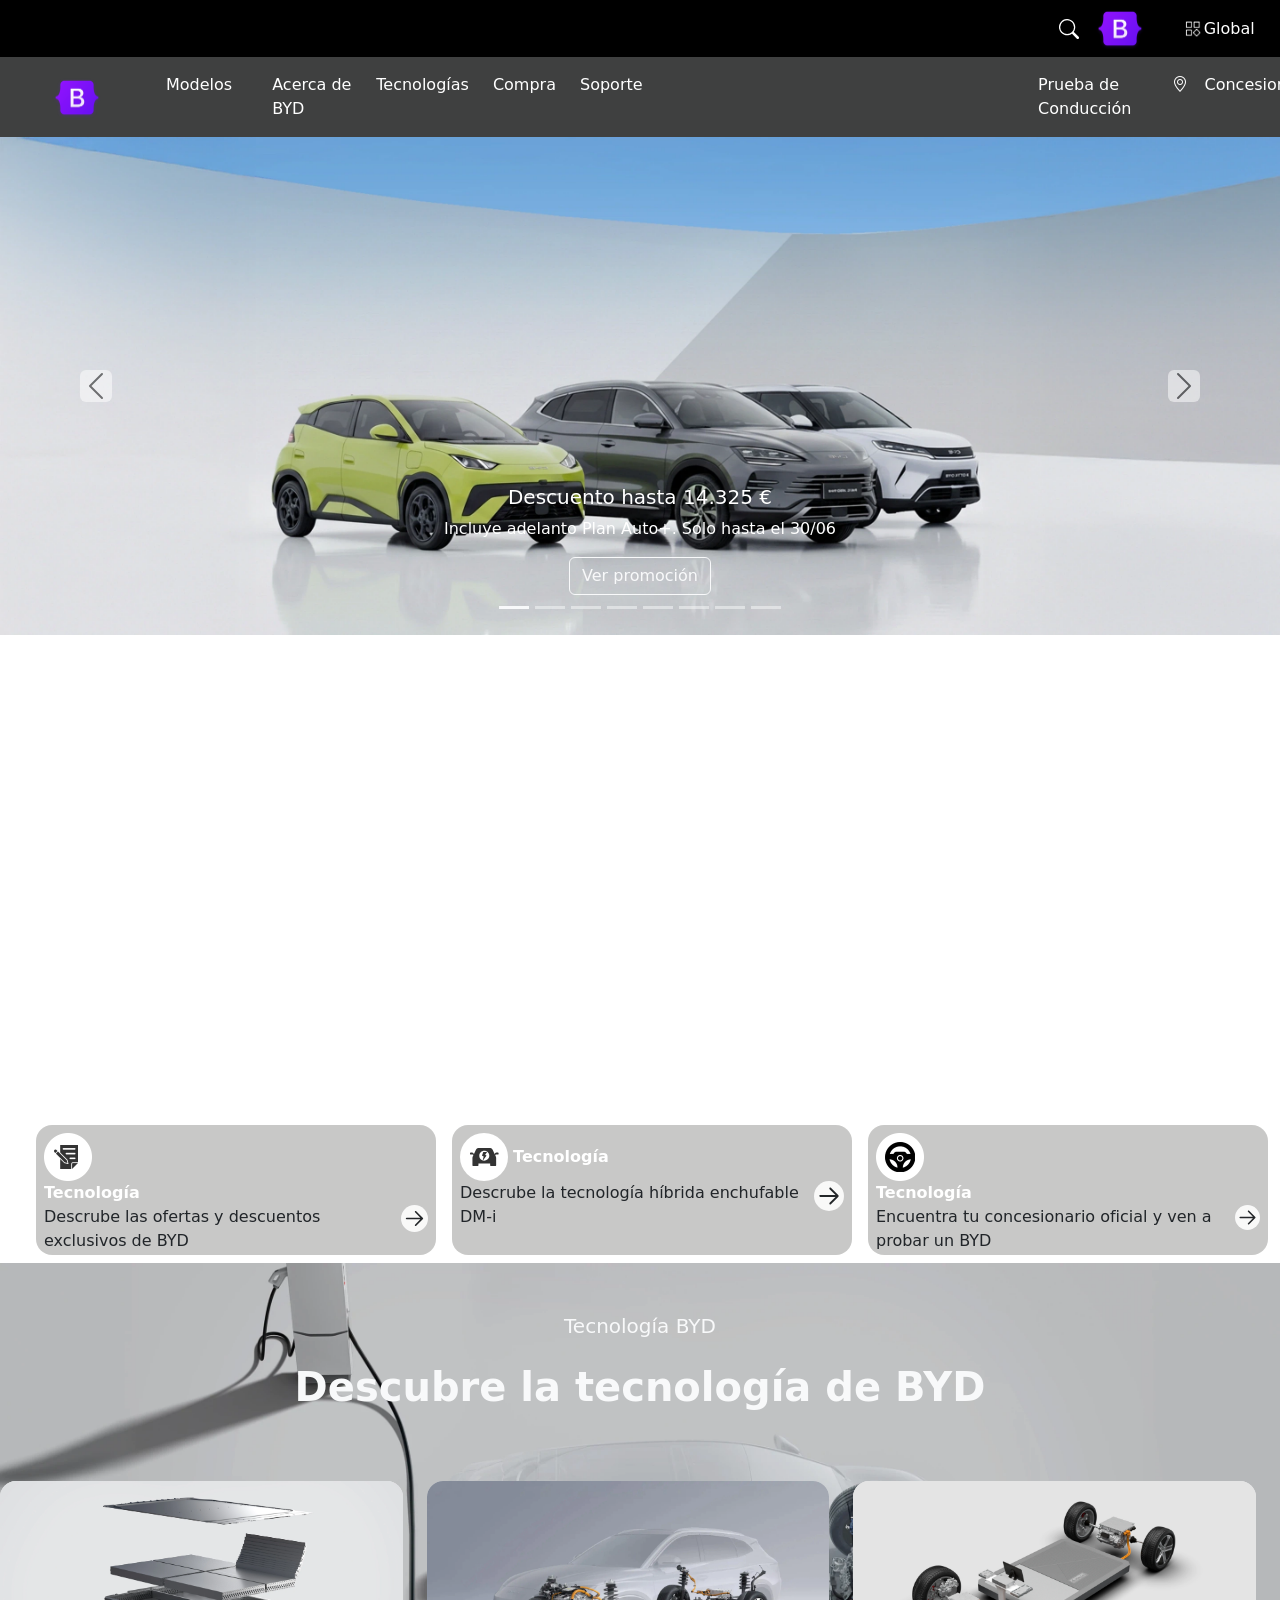
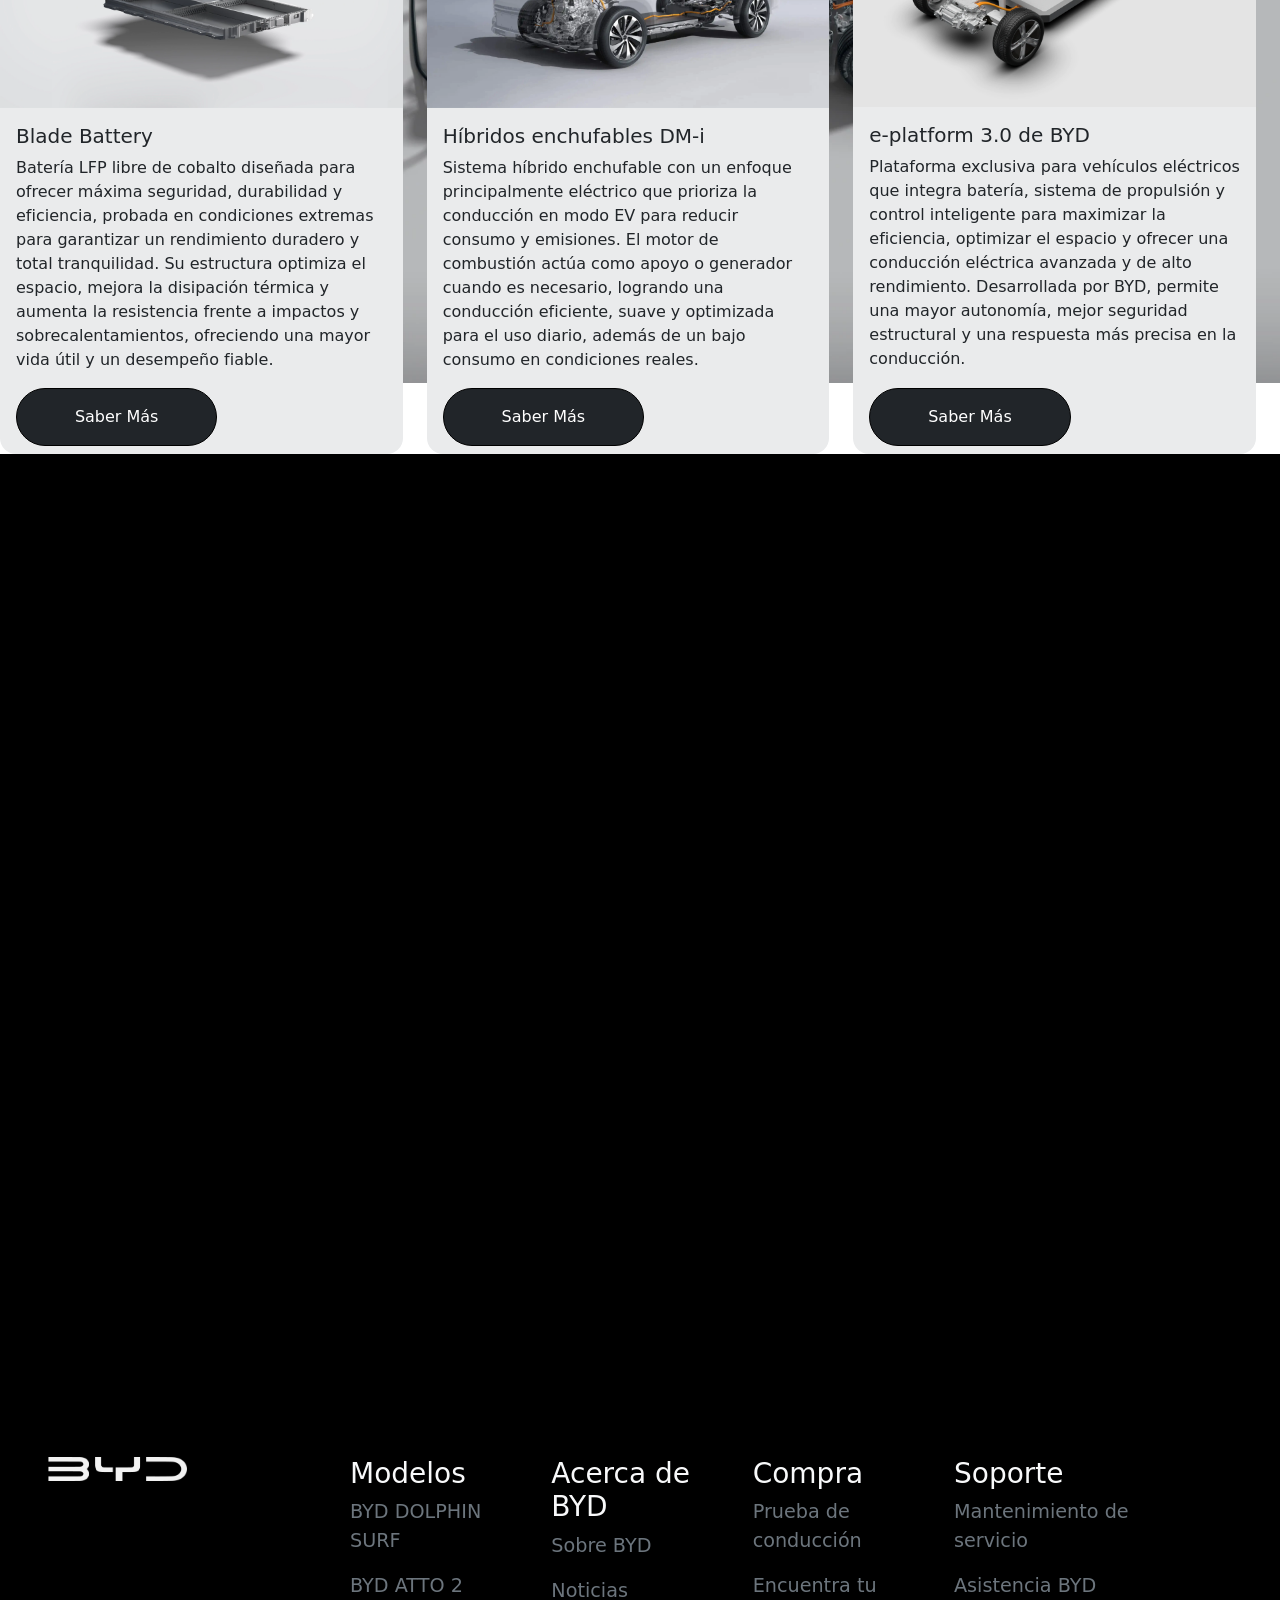
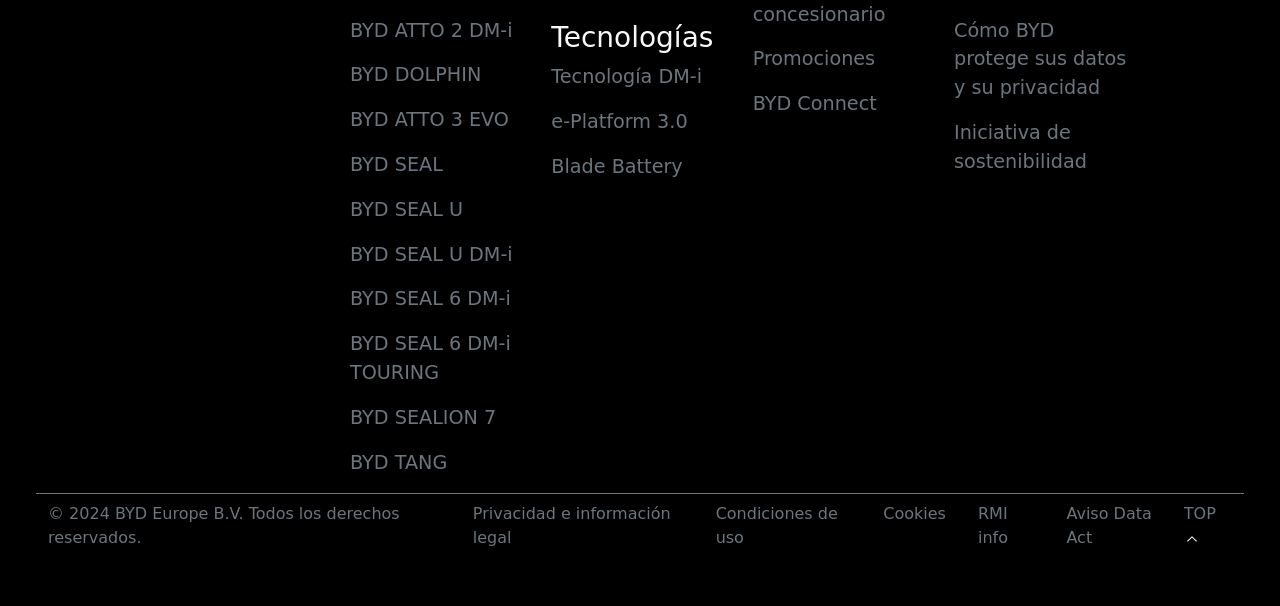
==== inde.html @ 4aba599f "Update derechos del footer." ====
<!doctype html>
<html lang="es">
    <head>
        <meta charset="utf-8">
        <meta name="viewport" content="width=device-width, initial-scale=1">
        <title>Proyecto Intermodular Óscar Pozuelo</title>
        <link rel="stylesheet" href="webroot/css/bootstrap.min.oscar.css">
        <link rel="stylesheet" href="webroot/css/style.css">
        <link rel="stylesheet" href="https://cdn.jsdelivr.net/npm/bootstrap-icons@1.13.1/font/bootstrap-icons.min.css">
    </head>
    <body>
        <!--Barra de Header-->
        <nav class="navbar navbar-expand-xl bg-black">
            <div class="container-fluid">
                <!--Lupa-->
                <svg xmlns="http://www.w3.org/2000/svg" width="20" height="20" fill="currentColor" class="bi bi-search ms-auto " viewBox="0 0 16 16">
                    <path d="M11.742 10.344a6.5 6.5 0 1 0-1.397 1.398h-.001q.044.06.098.115l3.85 3.85a1 1 0 0 0 1.415-1.414l-3.85-3.85a1 1 0 0 0-.115-.1zM12 6.5a5.5 5.5 0 1 1-11 0 5.5 5.5 0 0 1 11 0"/>
                </svg>
                <img src="./webroot/images/bootstrap.png" alt="Logo de Bootstrap" class="img-fluid d-block mx-3" style="max-width:50px; height:auto;">
                <div class="d-flex align-items-center">
                    <span class="w-25">
                        <img class="ms-4 iconoGlobal" src="webroot/images/iconoGlobal 1.png" alt="Icono global negro">
                    </span>
                    <span class="text-white ms-3">Global</span>
                </div>
            </div>
        </nav>
        <!--data-bs-theme="dark"-->
        <!--BARRA DE MENUS-->
        <nav class="navbar navbar-expand-xl position-sticky top-0 bg-white z-3" aria-label="Menú principal" id="navbarMenu">
            <div class="container-fluid contMenus">
                <a class="navbar-brand me-4" href="#"><img src="webroot/images/logoBYD.svg" alt="Logo de BYD" onclick="window.location.reload()"></a>
                <img src="./webroot/images/bootstrap.png" alt="Logo de Bootstrap" class="img-fluid d-block mx-3" style="max-width:50px; height:auto;">
                <!--Lupa-->
                <svg xmlns="http://www.w3.org/2000/svg" width="20" height="20" fill="currentColor" class="bi bi-search ms-auto d-xl-none" viewBox="0 0 16 16">
                    <path d="M11.742 10.344a6.5 6.5 0 1 0-1.397 1.398h-.001q.044.06.098.115l3.85 3.85a1 1 0 0 0 1.415-1.414l-3.85-3.85a1 1 0 0 0-.115-.1zM12 6.5a5.5 5.5 0 1 1-11 0 5.5 5.5 0 0 1 11 0"/>
                </svg>
                <!--Botón Hamburguesa-->
                <button class="navbar-toggler ms-1" style="color: #3f4040 ;" type="button" data-bs-toggle="collapse" data-bs-target="#navbarNav" aria-controls="navbarNav" aria-expanded="false" aria-label="Abrir menu">
                    <span class="white navbar-toggler-icon" style="color:#ffffff;"></span>      
                </button>
                <div class="collapse navbar-collapse opcMenus d-xl-flex flex-grow-1" id="navbarNav">
                    <ul class="navbar-nav d-xl-flex flex-grow-1 ms-xl-5">
                        <li class="nav-item me-3 liModelos">
                            <a class="nav-link nav-link1 active aModelos" data-bs-toggle="collapse" data-bs-target="#CapaModelos">Modelos</a>
                            <div class="position-absolute container-fluid collapse bg-white d-none py-4 z-2" id="CapaModelos" role="menu">
                                <div class="bg-white w-100 text-center" role="menuitem">
                                    <div class="row align-items-start">
                                        <div class="col-2">
                                            <!--<div class="list-group">
                                                <a href="" class="list-group-item list-group-item-action border-0">
                                                    Eléctricos
                                                    <div class="list-group">
                                                        <a href="" class="list-group-item list-group-item-action border-0">Coches eléctricos</a>
                                                        <a href="" class="list-group-item list-group-item-action border-0">Guía del coche electrico</a>
                                                    </div>
                                                </a>
                                                <a href="" class="list-group-item list-group-item-action border-0">
                                                    Híbridos Enchufables
                                                    <div class="list-group">
                                                        <a href="" class="list-group-item list-group-item-action border-0">Coches híbridos</a>
                                                        <a href="" class="list-group-item list-group-item-action border-0">Guía del coche híbrido</a>
                                                    </div>
                                                </a>
                                            </div>-->
                                            <nav class="navbar">
                                                <div class="container-fluid">
                                                    <div class="offcanvas-body">
                                                        <ul class="navbar-nav justify-content-start flex-grow-1 flex-column pe-3">
                                                            <li class="nav-item">
                                                                <a class="nav-link nav-link3 fw-bold active" aria-current="page" href="#" style="color:black !important; font-weight:700;">Eléctricos</a>
                                                                <a class="nav-link nav-link4 fw-bold" aria-current="page" href="#" style="color:black !important; font-weight:300;">Coches electricos</a>
                                                                <a class="nav-link nav-link4 fw-bold" aria-current="page" href="#" style="color:black !important; font-weight:300;">Guía del coche eléctrico</a>
                                                            </li>
                                                            <li class="nav-item">
                                                                <a class="nav-link nav-link3 fw-bold hib-enchu" aria-current="page" href="#" style="color:black !important; font-weight:700;">Híbridos enchufables</a>
                                                                <a class="nav-link nav-link4 fw-bold" aria-current="page" href="#" style="color:black !important; font-weight:300;">Coches híbridos</a>
                                                                <a class="nav-link nav-link4 fw-bold" aria-current="page" href="#" style="color:black !important; font-weight:300;">Guía del coche híbrido</a>
                                                            </li>
                                                        </ul>
                                                    </div>
                                                </div>
                                            </nav>
                                        </div>
                                        <div class="col-10">
                                            <div class="capa1"><!--CAPA 1-->
                                                <div class="row row-cols-1 row-cols-md-2 row-cols-lg-3 row-cols-xl-3 row-cols-xxl-4 g-4" rows>
                                                    <div class="col">
                                                        <div class="card border-light">
                                                            <div class="card-body">
                                                                <h5 class="card-title text-start">BYD DOLPHIN SURF</h5>
                                                                <p class="card-text text-start">El electrico para todos</p>
                                                                <div class="d-flex">
                                                                    <button type="button" class="btn btn-light" data-bs-toggle="button" style="color:#5f75c1; font-weight:bold;">Ver Promoción</button>
                                                                </div>
                                                                <img src="./webroot/images/BYD_DOLPHIN_SURF.webp" alt="BYD_DOLPHIN_SURF" class="card-img-top">
                                                                <div class="row g-0">
                                                                    <div class="col">
                                                                        <button type="button" class="btn btn-outline-dark">Detalles</button>
                                                                    </div>
                                                                    <div class="col">
                                                                        <button type="button" class="btn btn-outline-dark">Configuración</button>
                                                                    </div>
                                                                </div>
                                                            </div>
                                                        </div>
                                                    </div>

                                                    <div class="col">
                                                        <div class="card border-light">
                                                            <div class="card-body">
                                                                <h5 class="card-title text-start">BYD ATTO2</h5>
                                                                <p class="card-text text-start">El SUV compacto eléctrico</p>
                                                                <div class="d-flex">
                                                                    <button type="button" class="btn btn-light" data-bs-toggle="button" style="color:#5f75c1; font-weight:bold;">Ver Promoción</button>
                                                                </div>
                                                                <img src="./webroot/images/BYD_ATTO2.webp" alt="BYD_ATTO2" class="card-img-top">
                                                                <div class="row g-0">
                                                                    <div class="col">
                                                                        <button type="button" class="btn btn-outline-dark">Detalles</button>
                                                                    </div>
                                                                    <div class="col">
                                                                        <button type="button" class="btn btn-outline-dark">Configuración</button>
                                                                    </div>
                                                                </div>
                                                            </div>
                                                        </div>
                                                    </div>

                                                    <div class="col">
                                                        <div class="card border-light">
                                                            <div class="card-body">
                                                                <h5 class="card-title text-start">BYD DOLPHIN</h5>
                                                                <p class="card-text text-start">El compacto eléctrico versátil</p>
                                                                <div class="d-flex">
                                                                    <button type="button" class="btn btn-light" data-bs-toggle="button" style="color:#5f75c1; font-weight:bold;">Ver Promoción</button>
                                                                </div>
                                                                <img src="./webroot/images/BYD_DOLPHIN.webp" alt="BYD_DOLPHIN" class="card-img-top">
                                                                <div class="row g-0">
                                                                    <div class="col">
                                                                        <button type="button" class="btn btn-outline-dark">Detalles</button>
                                                                    </div>
                                                                    <div class="col">
                                                                        <button type="button" class="btn btn-outline-dark">Configuración</button>
                                                                    </div>
                                                                </div>
                                                            </div>
                                                        </div>
                                                    </div>

                                                    <div class="col">
                                                        <div class="card border-light">
                                                                <div class="card-body">
                                                                    <h5 class="card-title text-start">BYD SEAL</h5>
                                                                    <p class="card-text text-start">La berlina eléctrica deportiva</p>
                                                                    <div class="d-flex">
                                                                        <button type="button" class="btn btn-light" data-bs-toggle="button" style="color:#5f75c1; font-weight:bold;">Ver Promoción</button>
                                                                    </div>
                                                                    <img src="./webroot/images/BYD_SEAL_2026.webp" alt="BYD_SEAL" class="card-img-top">
                                                                    <div class="row g-0">
                                                                    <div class="col">
                                                                        <button type="button" class="btn btn-outline-dark">Detalles</button>
                                                                    </div>
                                                                    <div class="col">
                                                                        <button type="button" class="btn btn-outline-dark">Configuración</button>
                                                                    </div>
                                                                </div>
                                                            </div>
                                                        </div>
                                                    </div>

                                                    <div class="col">
                                                        <div class="card border-light">
                                                            <div class="card-body">
                                                                <h5 class="card-title text-start">BYD ATTO 3 EVO</h5>
                                                                <p class="card-text text-start">La revolución SUV mediano eléctrico</p>
                                                                <div class="d-flex">
                                                                    <button type="button" class="btn btn-light" data-bs-toggle="button" style="color:#5f75c1; font-weight:bold;">Ver Promoción</button>
                                                                </div>
                                                                <img src="./webroot/images/BYD_ATTO3_EVO.webp" alt="BYD_ATTO_3_EVO" class="card-img-top">
                                                                <div class="row g-0">
                                                                    <div class="col">
                                                                        <button type="button" class="btn btn-outline-dark">Detalles</button>
                                                                    </div>
                                                                    <div class="col">
                                                                        <button type="button" class="btn btn-outline-dark">Configuración</button>
                                                                    </div>
                                                                </div>
                                                            </div>
                                                        </div>
                                                    </div>

                                                    <div class="col">
                                                        <div class="card border-light">
                                                            <div class="card-body">
                                                                <h5 class="card-title">BYD SEAL U EVO</h5>
                                                                <p class="card-text text-start">El SUV familiar eléctrico</p>
                                                                <div class="d-flex">
                                                                    <button type="button" class="btn btn-light" data-bs-toggle="button" style="color:#5f75c1; font-weight:bold;">Ver Promoción</button>
                                                                </div>
                                                                <img src="./webroot/images/BYD_SEAL_U_EV.webp" alt="BYD_SEAL_U_EV" class="card-img-top">
                                                                <div class="row g-0">
                                                                    <div class="col">
                                                                        <button type="button" class="btn btn-outline-dark">Detalles</button>
                                                                    </div>
                                                                    <div class="col">
                                                                        <button type="button" class="btn btn-outline-dark">Configuración</button>
                                                                    </div>
                                                                </div>
                                                            </div>
                                                        </div>
                                                    </div>

                                                    <div class="col">
                                                        <div class="card border-light">
                                                            <div class="card-body">
                                                                <h5 class="card-title text-start">BYD SEALION 7</h5>
                                                                <p class="card-text text-start">El SUV eléctrico deportivo</p>
                                                                <div class="d-flex">
                                                                    <button type="button" class="btn btn-light" data-bs-toggle="button" style="color:#5f75c1; font-weight:bold;">Ver Promoción</button>
                                                                </div>
                                                                <img src="./webroot/images/BYD_SEALION_7.webp" alt="BYD_SEALION_7" class="card-img-top">
                                                                <div class="row g-0">
                                                                    <div class="col">
                                                                        <button type="button" class="btn btn-outline-dark">Detalles</button>
                                                                    </div>
                                                                    <div class="col">
                                                                        <button type="button" class="btn btn-outline-dark">Configuración</button>
                                                                    </div>
                                                                </div>
                                                            </div>
                                                        </div>
                                                    </div>

                                                    <div class="col">
                                                        <div class="card border-light">
                                                            <div class="card-body">
                                                                <h5 class="card-title text-start">BYD TANG</h5>
                                                                <p class="card-text text-start">Un coche eléctrico versátil de 7 plazas</p>
                                                                <div class="d-flex">
                                                                    <button type="button" class="btn btn-light" data-bs-toggle="button" style="color:#5f75c1; font-weight:bold;">Ver Promoción</button>
                                                                </div>
                                                                <img src="./webroot/images/BYD_TANG_2024.webp" alt="BYD_TANG" class="card-img-top">
                                                                <div class="row g-0">
                                                                    <div class="col">
                                                                        <button type="button" class="btn btn-outline-dark">Detalles</button>
                                                                    </div>
                                                                    <div class="col">
                                                                        <button type="button" class="btn btn-outline-dark">Configuración</button>
                                                                    </div>
                                                                </div>
                                                            </div>
                                                        </div>
                                                    </div>
                                                </div>
                                            </div><!--CAPA 1 -->
                                            <div class="capa2"><!--CAPA 2-->
                                                <div class="row row-cols-1 row-cols-md-2 row-cols-lg-3 row-cols-xl-4 row-cols-xxl-5 g-4" rows>
                                                    <div class="col">
                                                        <div class="card border-light">
                                                            
                                                            <div class="card-body">
                                                                <h5 class="card-title text-start">BYD ATTO2 DMI</h5>
                                                                <p class="card-text text-start">SUV compacto híbrido enchufable</p>
                                                                <div class="d-flex">
                                                                    <button type="button" class="btn btn-light" data-bs-toggle="button" style="color:#5f75c1; font-weight:bold;">Ver Promoción</button>
                                                                </div>
                                                                <img src="./webroot/images/BYD-ATTO2-DMI.webp" alt="BYD ATTO2 DMI" class="card-img-top">
                                                                <div class="row g-0">
                                                                    <div class="col">
                                                                        <button type="button" class="btn btn-outline-dark">Detalles</button>
                                                                    </div>
                                                                    <div class="col">
                                                                        <button type="button" class="btn btn-outline-dark">Configuración</button>
                                                                    </div>
                                                                </div>
                                                            </div>
                                                        </div>
                                                    </div>

                                                    <div class="col">
                                                        <div class="card border-light">
                                                            <div class="card-body">
                                                                <h5 class="card-title text-start">BYD SEAL U DMI</h5>
                                                                <p class="card-text text-start">El SUV familiar híbrido enchufable</p>
                                                                <div class="d-flex">
                                                                    <button type="button" class="btn btn-light" data-bs-toggle="button" style="color:#5f75c1; font-weight:bold;">Ver Promoción</button>
                                                                </div>
                                                                <img src="./webroot/images/BYD_SEAL_U_DMI.webp" alt="BYD SEAL U DMI" class="card-img-top">
                                                                <div class="row g-0">
                                                                    <div class="col">
                                                                        <button type="button" class="btn btn-outline-dark">Detalles</button>
                                                                    </div>
                                                                    <div class="col">
                                                                        <button type="button" class="btn btn-outline-dark">Configuración</button>
                                                                    </div>
                                                                </div>
                                                            </div>
                                                        </div>
                                                    </div>

                                                    <div class="col">
                                                        <div class="card border-light">
                                                            <div class="card-body">
                                                                <h5 class="card-title text-start">BYD SEAL 6 DMI</h5>
                                                                <p class="card-text text-start">La berlina híbrida enchufable</p>
                                                                <div class="d-flex">
                                                                    <button type="button" class="btn btn-light" data-bs-toggle="button" style="color:#5f75c1; font-weight:bold;">Ver Promoción</button>
                                                                </div>
                                                                <img src="./webroot/images/BYD-SEAL-6-DMI.webp" alt="BYD SEAL 6 DMI" class="card-img-top">
                                                                <div class="row g-0">
                                                                    <div class="col">
                                                                        <button type="button" class="btn btn-outline-dark">Detalles</button>
                                                                    </div>
                                                                    <div class="col">
                                                                        <button type="button" class="btn btn-outline-dark">Configuración</button>
                                                                    </div>
                                                                </div>
                                                            </div>
                                                        </div>
                                                    </div>

                                                    <div class="col">
                                                        <div class="card border-light">
                                                            <div class="card-body">
                                                                <h5 class="card-title text-start">BYD SEAL 6 DMI TOURING</h5>
                                                                <p class="card-text text-start">El familiar híbrido enchufable</p>
                                                                <div class="d-flex">
                                                                    <button type="button" class="btn btn-light" data-bs-toggle="button" style="color:#5f75c1; font-weight:bold;">Ver Promoción</button>
                                                                </div>
                                                                <img src="./webroot/images/BYD-SEAL-6-DMI-TOURING.webp" alt="BYD SEAL 6 DMI TOURING" class="card-img-top">
                                                                <div class="row g-0">
                                                                    <div class="col">
                                                                        <button type="button" class="btn btn-outline-dark">Detalles</button>
                                                                    </div>
                                                                    <div class="col">
                                                                        <button type="button" class="btn btn-outline-dark">Configuración</button>
                                                                    </div>
                                                                </div>
                                                            </div>
                                                        </div>
                                                    </div>
                                                </div>
                                            </div><!--CAPA 2-->
                                        </div>
                                    </div>
                                </div>
                            </div>
                        </li>
                        <li class="nav-item me-4">
                            
                        </li>
                        <li class="nav-item me-4">
                            <a class="nav-link nav-link1" href="#">Acerca de BYD</a>
                        </li>
                        <li class="nav-item me-4">
                            <a class="nav-link nav-link1" href="#">Tecnologías</a>
                        </li>
                        <li class="nav-item me-4">
                            <a class="nav-link nav-link1"  href="#">Compra</a>
                        </li>
                        <li class="nav-item">
                            <a class="nav-link nav-link1"  href="#">Soporte</a>
                        </li>
                        <li class="nav-item opacity-0 espacio flex-grow-1">
                            <a class="nav-link"></a>
                        </li>
                        <li class="nav-item nav-link2">
                            <a class="nav-link" id="PruCon">Prueba de Conducción</a>
                        </li>
                        <li class="nav-item nav-link2">
                            <a class="nav-link d-none d-xl-block">
                                <i class="bi bi-geo-alt"></i>
                            </a>
                        </li>
                        <li class="nav-item nav-link2">
                            <a class="nav-link" id="PruCon">Concesionarios</a>
                        </li>
                        <li class="nav-item nav-link2">
                            <a class="nav-link d-none d-xl-block">
                                <img src="./webroot/images/network-white.svg" alt="Icono de network blanco.">
                            </a>
                            <a class="nav-link d-xl-none d-block">
                                <img src="./webroot/images/network-mob.svg" alt="Icono de network negro.">
                            </a>
                        </li>
                        <li class="nav-item d-xl-none d-xl-block">
                            <span class="w-25">
                                <img class="iconoGlobalNegro" src="webroot/images/iconoGlobal 1.png" alt="Icono global negro">
                            </span>
                            <span class="text-black ms-3">Global</span>
                        </li>
                    </ul>
                </div>
            </div>
        </nav>
        <div id="carouselExampleDark" class="carousel carousel-dark slide z-2" data-bs-ride="carousel">
            <div class="carousel-indicators z-2">
                <button type="button" data-bs-target="#carouselExampleDark" data-bs-slide-to="0" class="bg-light active" aria-current="true" aria-label="Slide 1"></button>
                <button type="button" data-bs-target="#carouselExampleDark" data-bs-slide-to="1" class="bg-light" aria-label="Slide 2"></button>
                <button type="button" data-bs-target="#carouselExampleDark" data-bs-slide-to="2" class="bg-light" aria-label="Slide 3"></button>
                <button type="button" data-bs-target="#carouselExampleDark" data-bs-slide-to="3" class="bg-light" aria-label="Slide 4"></button>
                <button type="button" data-bs-target="#carouselExampleDark" data-bs-slide-to="4" class="bg-light" aria-label="Slide 5"></button>
                <button type="button" data-bs-target="#carouselExampleDark" data-bs-slide-to="5" class="bg-light" aria-label="Slide 6"></button>
                <button type="button" data-bs-target="#carouselExampleDark" data-bs-slide-to="6" class="bg-light" aria-label="Slide 7"></button>
                <button type="button" data-bs-target="#carouselExampleDark" data-bs-slide-to="7" class="bg-light" aria-label="Slide 8"></button>
            </div>
            <div class="carousel-inner">
                <div class="carousel-item active" data-bs-interval="2000">
                    <img src="webroot/images/home_banner_1_inicio_promo_pc.webp" class="d-block w-100" alt="Imagen Inicio">
                    <div class="carousel-caption d-none d-md-block">
                        <h5 class="text-white bg-transparent">Descuento hasta 14.325 €</h5>
                        <p class="text-white bg-transparent">Incluye adelanto Plan Auto+. Solo hasta el 30/06</p>
                        <button type="button" class="btn btn-outline-light">Ver promoción</button>
                    </div>
                </div>


                <div class="carousel-item" data-bs-interval="5000">
                    <video src="webroot/video/home_banner_2_atto3.mp4" class="d-block w-100 object-fit-contain" alt="BYD Atto3" autoplay loop preload="metadata"></video>
                    <div class="carousel-caption d-none d-md-block">
                        <h5 class="text-white bg-transparent">Nuevo BYD ATTO 3 EVO</h5>
                        <p class="text-white bg-transparent">Conduce la evolución eléctrica desde 29.355€.</p>
                        <button type="button" class="btn btn-outline-light">Ver promoción</button>
                    </div>
                </div>


                <div class="carousel-item" data-bs-interval="5000">
                    <video src="webroot/video/home_banner_3_atto2_dmi.mp4" class="d-block w-100 object-fit-contain" alt="BYD Atto DMI" autoplay loop preload="metadata"></video>
                    <div class="carousel-caption d-none d-md-block">
                        <h5 class="text-white bg-transparent">BYD ATTO2 DM-I</h5>
                        <p class="text-white bg-transparent">No es un coche, es un BYD. Desde 20940€.</p>
                        <button type="button" class="btn btn-outline-light">Ver promoción</button>
                    </div>
                </div>


                <div class="carousel-item" data-bs-interval="5000">
                    <video src="webroot/video/home_banner_4_dolphin.mp4" class="d-block w-100 object-fit-contain" alt="BYD Dolphin" autoplay loop preload="metadata"></video>
                    <div class="carousel-caption d-none d-md-block">
                        <h5 class="text-white bg-transparent">BYD DOLPHIN SURF</h5>
                        <p class="text-white bg-transparent">El eléctrico para todos desde 12995€.</p>
                        <button type="button" class="btn btn-outline-light">Ver promoción</button>
                    </div>
                </div>


                <div class="carousel-item" data-bs-interval="5000">
                    <video src="webroot/video/home_banner_5_seal_dmi.mp4" class="d-block w-100 object-fit-contain" alt="BYD Seal DMI" autoplay loop preload="metadata"></video>
                    <div class="carousel-caption d-none d-md-block">
                        <h5 class="text-white bg-transparent">BYD SEAL U DMI</h5>
                        <p class="text-white bg-transparent">Desde 29990€ +1 año Seguro Auto Regalado.</p>
                        <button type="button" class="btn btn-outline-light">Ver promoción</button>
                    </div>
                </div>


                <div class="carousel-item" data-bs-interval="5000">
                    <video src="webroot/video/home_banner_6_seal.mp4" class="d-block w-100 object-fit-contain" alt="BYD Seal" autoplay loop preload="metadata"></video>
                    <div class="carousel-caption d-none d-md-block">
                        <h5 class="text-white bg-transparent">Sexto slide label</h5>
                        <p class="text-white bg-transparent">Some representative placeholder content for the third slide.</p>
                        <button type="button" class="btn btn-outline-light">Ver promoción</button>
                    </div>
                </div>


                <div class="carousel-item" data-bs-interval="2000">
                    <img src="webroot/images/home_banner_7_atto2.webp" class="d-block w-100" alt="BYD Atto2">
                    <div class="carousel-caption d-none d-md-block">
                        <h5 class="text-white bg-transparent">BYD ATTO 2</h5>
                        <p class="text-white bg-transparent">El SUV compacto eléctrico desde 149€ al mes.</p>
                        <button type="button" class="btn btn-outline-light">Ver promoción</button>
                    </div>
                </div>


                <div class="carousel-item">
                    <video src="webroot/video/home_banner_8_sealion.mp4" class="d-block w-100 object-fit-contain" alt="BYD Seal Lion" autoplay loop preload="metadata"></video>
                    <div class="carousel-caption d-none d-md-block">
                        <h5 class="text-white bg-transparent">BYD SEALION 7</h5>
                        <p class="text-white bg-transparent">El SUV eléctrico de alto rendimiento desde 349€ al mes.</p>
                        <button type="button" class="btn btn-outline-light">Ver promoción</button>
                    </div>
                </div>
            </div>
            <button class="carousel-control-prev" type="button" data-bs-target="#carouselExampleDark" data-bs-slide="prev">
                <span class="carousel-control-prev-icon bg-black rounded" aria-hidden="true"></span>
                <span class="visually-hidden bg-light">Previous</span>
            </button>
            <button class="carousel-control-next" type="button" data-bs-target="#carouselExampleDark" data-bs-slide="next">
                <span class="carousel-control-next-icon bg-black rounded" aria-hidden="true"></span>
                <span class="visually-hidden bg-light">Next</span>
            </button>
        </div>
        <div class="container-fluid position-relative">
            <video src="./webroot/video/VideoNuevoDesktopGamaNewUiV2.mp4" class="d-block w-100" alt="BYD Seal Lion" autoplay loop preload="metadata"></video>         
            <div class="row w-100 d-flex g-4 justify-content-center position-absolute bottom-0 end-0  row-cols-lg-3 row-cols-md-2 row-cols-sm-1"><!--Div tecnología-->
                <!--<div class="col">-->
                    <div class="col card-top z-2 p-2 m-2 rounded-4 flex-shrink-1">
                        <a>
                            <span class="menu-item-header-icon">
                                <!--IMAGEN SUPERIOR-->
                                <img src="webroot/images/offers.webp" alt="" width="48" height="48">
                            </span>
                            <span class="text-white" style="font-weight:bold;">Tecnología</span>
                        </a>
                        <div class="d-flex">
                            <div>Descrube las ofertas y descuentos exclusivos de BYD</div>
                            <a>
                                <img src="./webroot/images/IconoFlecha.svg" alt="FLECHA">
                            </a>
                        </div>
                    </div>
                <!--</div>-->
                <!--<div class="col">-->
                    <div class="col card-top z-2 p-2 m-2 rounded-4 flex-shrink-1">
                        <a>
                            <span class="menu-item-header-icon">
                                <!--IMAGEN SUPERIOR-->
                                <svg width="48" height="48" viewBox="0 0 48 48" fill="none" xmlns="http://www.w3.org/2000/svg">
                                    <circle cx="24" cy="24" r="24" fill="white"></circle>
                                    <path
                                        d="M23.0821 27C23.0468 27 23.011 26.9932 22.9772 26.9796C22.8658 26.9338 22.8061 26.8222 22.8344 26.7138L23.6783 23.4985L22.1393
                                            22.7868C22.0284 22.7351 21.9742 22.6181 22.012 22.5097L23.1701 19.1624C23.2034 19.0658 23.3019 19 23.4128 19H26.7454C26.8399 
                                            19 26.9269 19.0481 26.9712 19.1243C27.0149 19.2009 27.0084 19.2935 26.9547 19.3642L25.1457 21.7486L26.3889 22.4571C26.4485 
                                            22.4906 26.4898 22.5455 26.5037 22.6077C26.5177 22.6703 26.5027 22.7356 26.4625 22.7877L23.2904 26.9016C23.2412 26.9651 23.1626 
                                            27 23.0821 27Z"
                                        fill="black"
                                        fill-opacity="0.8"
                                    ></path>
                                    <path
                                        d="M19.2881 22.8188C19.2881 20.0545 21.5299 17.8126 24.2942 17.8126C27.0593 17.8126 29.3004 20.0545 29.3004 22.8188C29.3004 25.517 
                                        26.7691 27.7106 24.0964 27.8153V30.5603H30.1498V32.3133C30.1498 32.801 30.258 33 30.7279 33H35.5718C36.0417 33 36.1499 32.801 36.1499 
                                        32.3133V25.0216C36.1499 24.6691 36.0688 23.9778 35.7163 23.3135L35.2634 22.3334C35.2634 22.3334 35.7051 21.6223 36.3281 21.6223C36.8212 
                                        21.6223 37.8835 21.6223 37.8835 21.6223C38.2727 21.6223 38.5881 21.3066 38.5881 20.9178V20.3489C38.5881 19.8292 38.1668 19.4075 37.6467 
                                        19.4075H36.4861C35.5768 19.4075 34.8402 20.1445 34.8402 21.0535V21.4183L32.8967 17.2152C32.3955 16.1632 31.7049 15 30.234 15H18.3536C16.8832 
                                        15 16.1926 16.1632 15.6909 17.2152L13.7478 21.4183V21.0535C13.7478 20.1445 13.0113 19.4075 12.1019 19.4075H10.9414C10.4212 19.4075 10 19.8292 
                                        10 20.3489V20.9178C10 21.3066 10.3153 21.6223 10.7045 21.6223C10.7045 21.6223 11.7669 21.6223 12.26 21.6223C12.883 21.6223 13.3247 22.3334 
                                        13.3247 22.3334L12.8718 23.3135C12.5189 23.9778 12.4381 24.6691 12.4381 25.0216V32.3133C12.4381 32.801 12.5464 33 13.0163 33H17.8601C18.3297 
                                        33 18.4379 32.801 18.4379 32.3133V30.5603H24.0964V27.8153C21.4244 27.7106 19.2881 25.517 19.2881 22.8188Z"
                                        fill="black"
                                        fill-opacity="0.8"
                                    >
                                    </path>
                                </svg>
                            </span>
                            <span class="text-white" style="font-weight:bold;">Tecnología</span>
                        </a>
                        <div class="d-flex">
                            <div>Descrube la tecnología híbrida enchufable DM-i</div>
                            <a>
                                <img src="./webroot/images/IconoFlecha.svg" alt="FLECHA">
                            </a>
                        </div>
                    </div>
                <!--</div>-->
                <!--<div class="col">-->
                    <div class="col card-top z-2 p-2 m-2 rounded-4 flex-shrink-1">
                        <a>
                            <span class="menu-item-header-icon">
                                <!--IMAGEN SUPERIOR-->
                                <img src="webroot/images/testdrive-icon.webp" alt="" width="48" height="48">
                            </span>
                            <span class="text-white" style="font-weight:bold;">Tecnología</span>
                        </a>
                        <div class="d-flex">
                            <div>Encuentra tu concesionario oficial y ven a probar un BYD</div>
                            <a>
                                <img src="./webroot/images/IconoFlecha.svg" alt="FLECHA">
                            </a>
                        </div>
                    </div>
                <!--</div>-->
            </div><!--Fin del div tecnología-->
        </div>
        <div class="container-fluid p-0 tecnologia position-relative h-100" style="height:160px">
            <img src="./webroot/images/Tecnología.webp" alt="Tecnología" class="position-absolute z-0">
            <div class="row position-relative z-1 text-center" style="height:100%;">
                <p class="col-12 text-light fs-5 mt-5">Tecnología BYD</p>
                <p class="col-12 text-light fs-1 fw-bold">Descubre la tecnología de BYD</p>
                <div class="row row-cols-lg-3 row-cols-md-2 row-cols-sm-1 g-4">
                    <div class="col">
                        <div class="card h-100 rounded-4 text-start">
                            <img src="./webroot/images/Batería.webp" alt="Batería" class="card-img-top rounded-top-4">
                            <div class="card-body">
                                <h5 class="card-title">Blade Battery</h5>
                                <p class="card-text">
                                    Batería LFP libre de cobalto diseñada para ofrecer máxima seguridad,
                                    durabilidad y eficiencia, probada en condiciones extremas para garantizar
                                    un rendimiento duradero y total tranquilidad. Su estructura optimiza el espacio,
                                    mejora la disipación térmica y aumenta la resistencia frente a impactos y
                                    sobrecalentamientos, ofreciendo una mayor vida útil y un desempeño fiable.
                                </p>
                            </div>
                            <button type="button" class="btn sm text-bg-dark w-50 rounded-5 ms-3 mb-2 p-3 border-black Sabermas">Saber Más</button>
                        </div>
                    </div>
                    <div class="col">
                        <div class="card h-100 rounded-4 text-start">
                            <img src="./webroot/images/Híbrido transparente.webp" alt="Coche transparente" class="card-img-top rounded-top-4">
                            <div class="card-body">
                                <h5 class="card-title">Híbridos enchufables DM-i</h5>
                                <p class="card-text">
                                    Sistema híbrido enchufable con un enfoque principalmente eléctrico
                                    que prioriza la conducción en modo EV para reducir consumo y emisiones.
                                    El motor de combustión actúa como apoyo o generador cuando es necesario,
                                    logrando una conducción eficiente, suave y optimizada para el uso diario,
                                    además de un bajo consumo en condiciones reales.
                                </p>
                            </div>
                            <button type="button" class="btn sm text-bg-dark w-50 rounded-5 ms-3 mb-2 p-3 border-black Sabermas">Saber Más</button>
                        </div>
                    </div>
                    <div class="col">
                        <div class="card h-100 rounded-4 text-start">
                            <img src="./webroot/images/Plataforma.webp" alt="Plataforma" class="card-img-top rounded-top-4">
                            <div class="card-body">
                                <h5 class="card-title">e-platform 3.0 de BYD</h5>
                                <p class="card-text">
                                    Plataforma exclusiva para vehículos eléctricos que integra batería, sistema
                                    de propulsión y control inteligente para maximizar la eficiencia, optimizar
                                    el espacio y ofrecer una conducción eléctrica avanzada y de alto rendimiento.
                                    Desarrollada por BYD, permite una mayor autonomía, mejor seguridad estructural
                                    y una respuesta más precisa en la conducción.
                                </p>
                            </div>
                            <button type="button" class="btn sm text-bg-dark w-50 rounded-5 ms-3 mb-2 p-3 border-black Sabermas">Saber Más</button>
                        </div>
                    </div>
                </div>
            </div>
        </div>
        <div class="container-fluid bg-black p-0">
            <iframe src="./doc/220527PlantillaDocumentaciónProyecto.pdf" frameborder="0" width="50%" height="900px"></iframe>
        </div>
        <div class="container-fluid bg-black p-5"><!--Pie de pagina-->
            <div class="row mt-5">
                <div class="col-4 w-25 h-auto">
                    <img src="./webroot/images/Footer-Logo-BYD.webp" alt="Logo de BYD" class="img-fluid" style="display:block !important; width:50% !important; height:auto !important;">
                </div>
                <div class="col-8 text-secondary col8">
                    <div class="row">
                        <div class="col">
                            <h3 class="text-light">Modelos</h3>
                            <p>BYD DOLPHIN SURF</p>
                            <p>BYD ATTO 2</p>
                            <p>BYD ATTO 2 DM-i</p>
                            <p>BYD DOLPHIN</p>
                            <p>BYD ATTO 3 EVO</p>
                            <p>BYD SEAL</p>
                            <p>BYD SEAL U</p>
                            <p>BYD SEAL U DM-i</p>
                            <p>BYD SEAL 6 DM-i</p>
                            <p>BYD SEAL 6 DM-i TOURING</p>
                            <p>BYD SEALION 7</p>
                            <p>BYD TANG</p>
                        </div>
                        <div class="col">
                            <h3 class="text-light">Acerca de BYD</h3>
                            <p>Sobre BYD</p>
                            <p>Noticias</p>
                            <h3 class="text-light">Tecnologías</h3>
                            <p>Tecnología DM-i</p>
                            <p>e-Platform 3.0</p>
                            <p>Blade Battery</p>
                        </div>
                        <div class="col">
                            <h3 class="text-light">Compra</h3>
                            <p>Prueba de conducción</p>
                            <p>Encuentra tu concesionario</p>
                            <p>Promociones</p>
                            <p>BYD Connect</p>
                        </div>
                        <div class="col">
                            <h3 class="text-light">Soporte</h3>
                            <p>Mantenimiento de servicio</p>
                            <p>Asistencia BYD</p>
                            <p>Cómo BYD protege sus datos y su privacidad</p>
                            <p>Iniciativa de sostenibilidad</p>
                        </div>
                    </div><!--Fin de row.-->
                </div><!--Fin col de 8.-->
            </div>
            <div class="row RedesSociales">
                
            </div>
            <div class="row derechos border-top border-secondary">
                <div class="col-12 d-flex align-items-center ">
                    <a class="der text-secondary">©️ 2024 BYD Europe B.V. Todos los derechos reservados.</a>
                    <ul class="list-group list-group-horizontal">
                        <li class="list-group-item bg-black border-0">
                            <a href="#" class="der text-secondary">Privacidad e información legal</a>
                        </li>
                        <li class="list-group-item bg-black border-0">
                            <a href="#" class="der text-secondary">Condiciones de uso</a>
                        </li>
                        <li class="list-group-item bg-black border-0">
                            <a href="#" class="der text-secondary">Cookies</a>
                        </li>
                        <li class="list-group-item bg-black border-0">
                            <a href="#" class="der text-secondary">RMI info</a>
                        </li>
                        <li class="list-group-item bg-black border-0">
                            <a href="#" class="der text-secondary">Aviso Data Act</a>
                        </li>
                    </ul>
                    <div>
                        <span class="text-secondary">TOP</span>
                        <svg width="16" height="16" viewBox="0 0 16 16" fill="none" xmlns="http://www.w3.org/2000/svg" data-v-39c33a77="">
                            <path fill-rule="evenodd" clip-rule="evenodd" d="M7.64787 5.47547C7.84235 5.28682 8.15765 5.28682 8.35213 5.47547L13 9.98415L12.2957 10.6673L8 6.50022L3.70426 10.6673L3 9.98415L7.64787 5.47547Z" fill="white" data-v-39c33a77=""></path>
                        </svg>
                    </div>
                </div>
            </div><!--Fin derechos-->
        </div><!--Fin pie de pagina-->
        <!-- CAROUSEL -->
        <script src="webroot/js/bootstrap.bundle.min.js"></script>
    </body>
</html>
---- webroot/css/style.css ----
.bi-search{
    color: white;    
}
#navbarMenu{
    background: #3f4040 !important;
}
/*Cambiar color de las lineas del botón hamburguesa .navbar-toggler-icon,  en nuestro fichero de style.css ponemos:*/
.navbar-toggler-icon {
  background-image: url("data:image/svg+xml,%3csvg xmlns='http://www.w3.org/2000/svg' viewBox='0 0 30 30'%3e%3cpath stroke='rgba(255, 255,255, 1)' stroke-linecap='round' stroke-miterlimit='10' stroke-width='2' d='M4 7h22M4 15h22M4 23h22'/%3e%3c/svg%3e") !important;
}
.iconoGlobalNegro{
    width:16px;
    height:16px;
    transform:rotate(180deg);
}
.iconoGlobal{
    width:16px;
    height:16px;
    transform:rotate(180deg);
}
/*#CapaModelos{
    position:sticky !important;
    top:100px !important;
}*/
body:has(.aModelos:hover) #CapaModelos{
    display:block !important;
}
body:has(#CapaModelos:hover) #CapaModelos{
    display:block !important;
}
.nav-link3,.nav-link4{
    display:block;
    position:relative;
    width:max-content;
    transition:all 0.2s;
    padding-left:0 !important;
    padding-right:0 !important;
}
.nav-link3:hover::after{
    content:"";
    position:absolute;
    width:100% !important;
    height:2px;
    background-color:black;
    bottom:6px;
    left:0;
}
.nav-link4{
    padding-left:10px !important;
    &:hover{
        color:rgb(62,123,213);
        text-decoration:underline;
    }
}
.udl{
    color:#3F4040 !important;
    &:hover{
        text-decoration:underline !important;
        font-weight:bold;
    }
}
.card{
    background-color:#eaebec;
    border:transparent;
    min-width: 280px !important;
    min-height: 340px !important;
}
.card:hover{
    background-color:rgb(235,234,234);
    cursor:pointer;
}
.card-top{
    min-width: 330px !important;
    max-width: 400px;
    height: 130px !important;
    background-color:rgba(179,179,178,0.719) !important;
    top:10px;
    & p{
        color: white;
        text-decoration: none !important;            
    }  
}
.capa2{
    display:none;
}
body:has(.hib-enchu:hover) .capa1{
    display:none !important;
}
body:has(.hib-enchu:hover) .capa2{
    display:block !important;
}
.vdo{
    height: 50vh; 
    object-fit:cover;
}
.p-il{
    display: inline-block !important;
    color: white !important;   
    text-decoration: none  !important;
}
.tecnologia{
    background-size:100% 100%;
    background-position:center top;
    background-repeat:no-repeat;
}
img{
    display:block;
    max-width:100%;
}
#carouselExampleDark{
    top:0px !important;
}
.Sabermas:hover{
    background-color:white !important;
    color:black !important;
    transition:all .5s;
}
.col8{
    font-size:1.2rem !important;
}
.der{
    text-decoration:none;
}
.col8 p:hover,.der:hover{
    color:white !important;
    cursor:pointer;
    transition:all 0.5s ease-in-out;
}
.der-border{
    border-top:2px solid rgb(102,101,101);
}
@media(width < 1200px){
    .opcMenus{
        background-color:white;
        margin:auto -12px;
        padding:10px;
    }
    /*.botones{
        background-color:black;
    }
    .contMenus{
        margin-top:-7px;
        margin-bottom:-8px;
        padding-top:0;
        padding-right:0;
        padding-left:4px;
        padding-bottom:0;
    }
    .aModelos{
        position:relative !important;
    }
    #CapaModelos{
        position:absolute;
        top:80px !important;
        left:130px !important;
    }*/
}
@media(width >= 1200px){
    #navbarMenu a{
        color:white !important;
    }
    .nav-link1{
        position:relative;
        width:100%;
        transition:all 0.2s;
        padding-left:0 !important;
        padding-right:0 !important;
    }
    .nav-link1:hover::after{
        content:"";
        position:absolute;
        width:100% !important;
        height:2px;
        background-color:white;
        bottom:6px;
        left:0;
    }
    #PruCon:hover{
        cursor:pointer;
        color:rgba(233,235,233,0.6) !important;
    }
    .espacio{
        width:200px;
        margin-left:250px !important;
    }
}
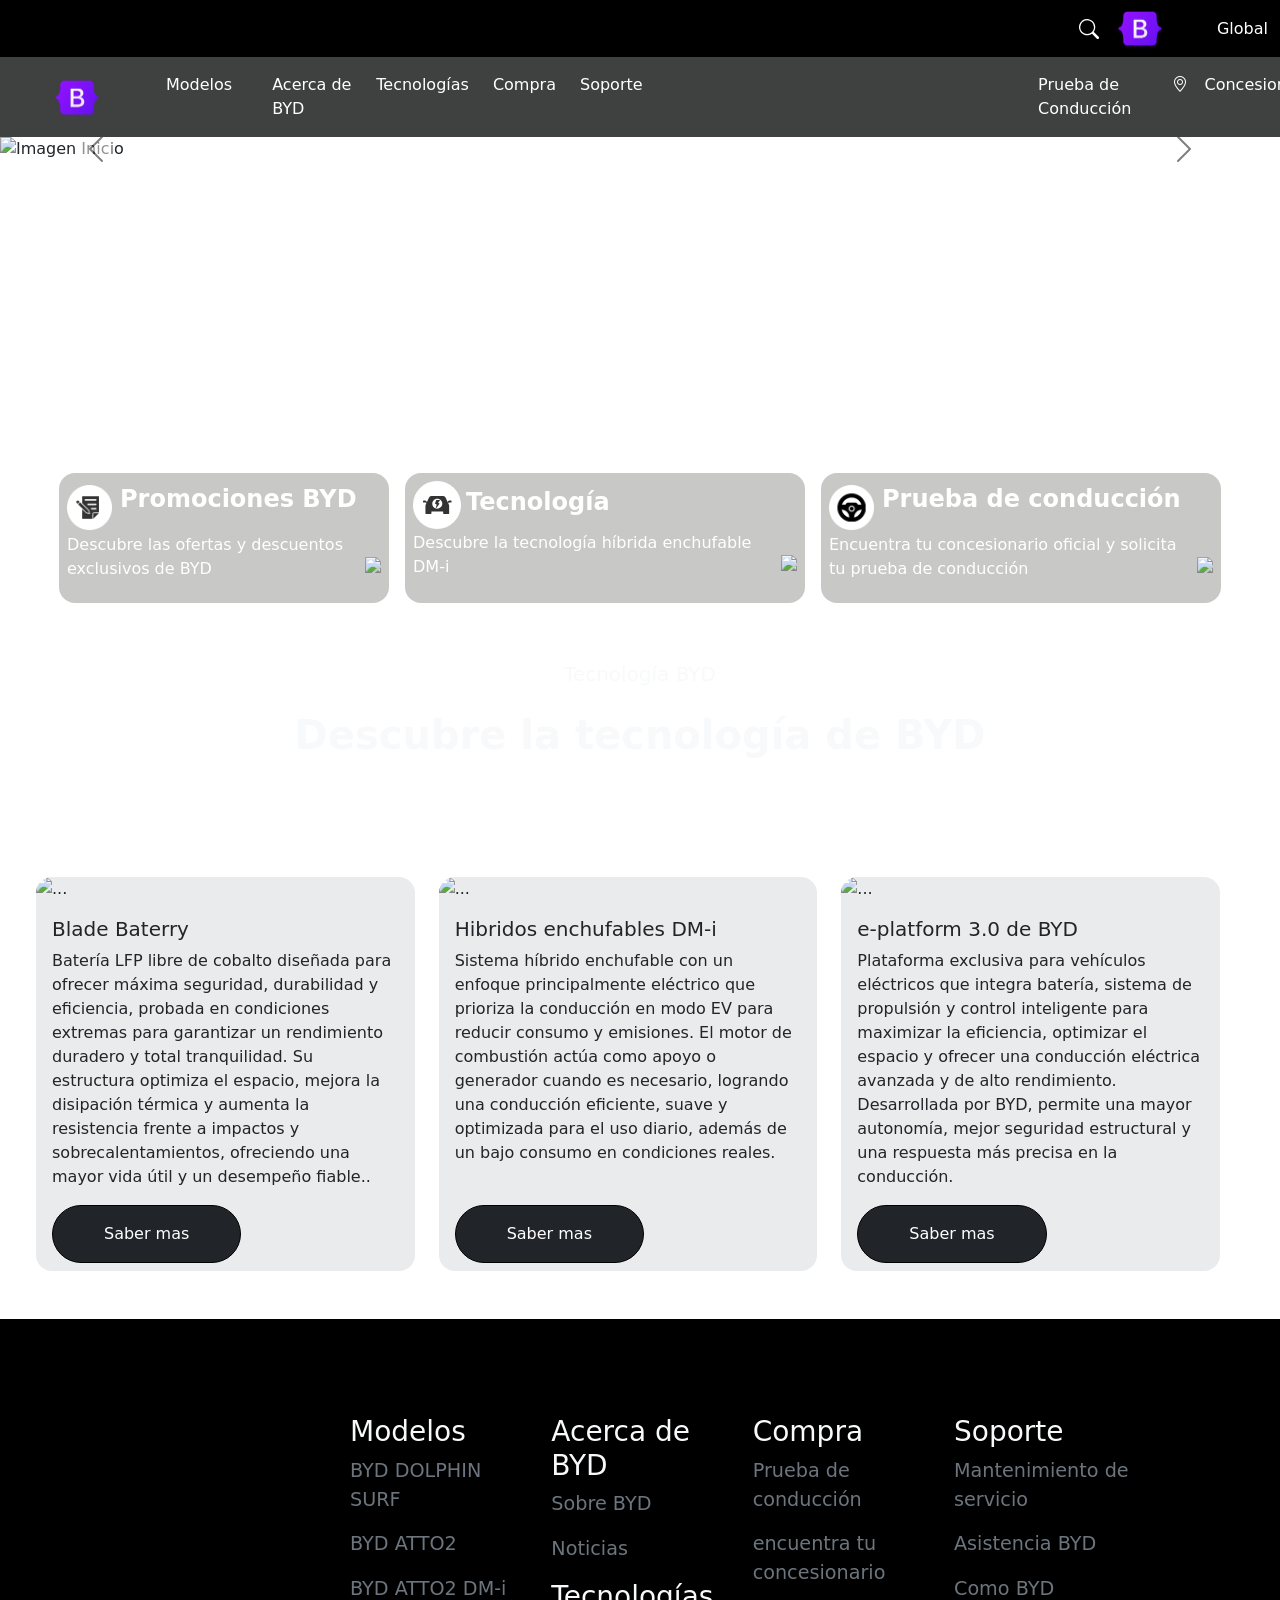
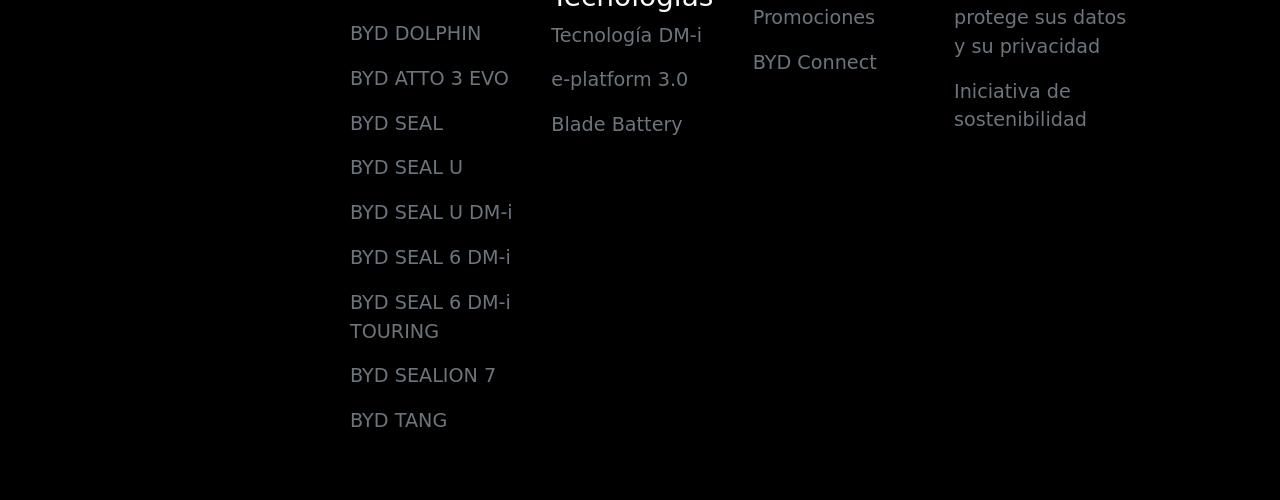
==== commit 9bc52cfa: "Update Pie de pagina y funcionalidad del botón network" ====
--- a/inde.html
+++ b/inde.html
@@ -1,721 +1,775 @@
 <!doctype html>
-<html lang="es">
-    <head>
-        <meta charset="utf-8">
-        <meta name="viewport" content="width=device-width, initial-scale=1">
-        <title>Proyecto Intermodular Óscar Pozuelo</title>
-        <link rel="stylesheet" href="webroot/css/bootstrap.min.oscar.css">
-        <link rel="stylesheet" href="webroot/css/style.css">
-        <link rel="stylesheet" href="https://cdn.jsdelivr.net/npm/bootstrap-icons@1.13.1/font/bootstrap-icons.min.css">
-    </head>
-    <body>
-        <!--Barra de Header-->
-        <nav class="navbar navbar-expand-xl bg-black">
-            <div class="container-fluid">
-                <!--Lupa-->
-                <svg xmlns="http://www.w3.org/2000/svg" width="20" height="20" fill="currentColor" class="bi bi-search ms-auto " viewBox="0 0 16 16">
-                    <path d="M11.742 10.344a6.5 6.5 0 1 0-1.397 1.398h-.001q.044.06.098.115l3.85 3.85a1 1 0 0 0 1.415-1.414l-3.85-3.85a1 1 0 0 0-.115-.1zM12 6.5a5.5 5.5 0 1 1-11 0 5.5 5.5 0 0 1 11 0"/>
-                </svg>
-                <img src="./webroot/images/bootstrap.png" alt="Logo de Bootstrap" class="img-fluid d-block mx-3" style="max-width:50px; height:auto;">
-                <div class="d-flex align-items-center">
-                    <span class="w-25">
-                        <img class="ms-4 iconoGlobal" src="webroot/images/iconoGlobal 1.png" alt="Icono global negro">
-                    </span>
-                    <span class="text-white ms-3">Global</span>
-                </div>
+<html lang="en">
+
+<head>
+  <meta charset="utf-8">
+  <meta name="viewport" content="width=device-width, initial-scale=1">
+  <title>Proyecto Intermodular Oscar Pozuelo</title>
+  <link rel="stylesheet" href="webroot/css/bootstrap.min.oscar.css">
+  <link rel="stylesheet" href="https://cdn.jsdelivr.net/npm/bootstrap-icons@1.13.1/font/bootstrap-icons.min.css">
+  <link rel="stylesheet" href="webroot/css/style.css">
+
+</head>
+
+<body>
+  <!-- Barra de Header -->
+  <nav class="navbar navbar-expand-xl bg-black">
+    <div class="container-fluid">
+      <!-- lupa -->
+      <svg xmlns="http://www.w3.org/2000/svg" width="20" height="20" fill="currentColor" class="bi bi-search ms-auto "
+        viewBox="0 0 16 16">
+        <path
+          d="M11.742 10.344a6.5 6.5 0 1 0-1.397 1.398h-.001q.044.06.098.115l3.85 3.85a1 1 0 0 0 1.415-1.414l-3.85-3.85a1 1 0 0 0-.115-.1zM12 6.5a5.5 5.5 0 1 1-11 0 5.5 5.5 0 0 1 11 0" />
+      </svg>
+      <img class="img-fluid d-block mx-3" src="./webroot/images/bootstrap.png" style="width:50px; height:auto;">
+
+      <div class=" d-flex align-items-center">
+        <span class="w-50 ">
+          <img class=" ms-1 iconoGlobal" src="webroot/images/iconoGlobal.png" alt="">
+        </span>
+        <span class="text-white ms-3">Global</span>
+      </div>
+    </div>
+  </nav>
+
+
+  <!-- data-bs-theme="dark"  -->
+  <!-- BARRA DE MENUS -->
+  <nav class="navbar navbar-expand-xl position-sticky top-0 bg-white z-3" aria-label="Menú principal" id="navbarMenu">
+    <div class="container-fluid">
+      <!-- Logo -->
+      <a class="navbar-brand me-4" href="#"><img src="webroot/images/logoBYD.svg" alt="" href="https://oscar.html"
+          onclick="javascript:window.location.reload();"></a>
+      <img class="img-fluid d-block mx-3" src="./webroot/images/bootstrap.png" style="width:50px; height:auto;">
+      <!-- lupa -->
+      <svg xmlns="http://www.w3.org/2000/svg" width="20" height="20" fill="currentColor"
+        class="bi bi-search ms-auto d-xl-none" viewBox="0 0 16 16">
+        <path
+          d="M11.742 10.344a6.5 6.5 0 1 0-1.397 1.398h-.001q.044.06.098.115l3.85 3.85a1 1 0 0 0 1.415-1.414l-3.85-3.85a1 1 0 0 0-.115-.1zM12 6.5a5.5 5.5 0 1 1-11 0 5.5 5.5 0 0 1 11 0" />
+      </svg>
+
+      <!--Boton hamburger  -->
+      <button class="navbar-toggler ms-1" style="color: #3f4040 ;" type="button" data-bs-toggle="collapse"
+        data-bs-target="#navbarNav" aria-controls="navbarNav" aria-expanded="false" aria-label="Abrir menú">
+        <span class="navbar-toggler-icon" "></span>
+      </button>
+     
+        <!-- opciones del menu -->
+          
+      <div class=" collapse navbar-collapse opcMenus d-xl-flex flex-grow-1" id="navbarNav">
+
+          <ul class="navbar-nav d-xl-flex flex-grow-1 ms-xl-5">
+            <li class="nav-item me-3 liModelos">
+              <a class="nav-link nav-link1 active aModelos" data-bs-toggle="collapse" data-bs-target="#capaModelos">
+                Modelos
+              </a>
+            </li>
+            <li class="nav-item me-4">
+
+            </li>
+            <li class="nav-item me-4">
+              <a class="nav-link  nav-link1 " href="#">Acerca de BYD</a>
+            </li>
+            <li class="nav-item me-4">
+              <a class="nav-link  nav-link1 " href="#">Tecnologías</a>
+            </li>
+            <li class="nav-item me-4">
+              <a class="nav-link  nav-link1 " href="#">Compra</a>
+            </li>
+            <li class="nav-item ">
+              <a class="nav-link nav-link1 " href="#">Soporte</a>
+            </li>
+
+            <li class="nav-item espacio flex-grow-1">
+              <a class="nav-link "></a>
+            </li>
+
+            <li class="nav-item nav-link2 ">
+              <a class="nav-link  " id="PruConc">Prueba de Conducción</a>
+            </li>
+            <li class="nav-item nav-link2 ">
+              <a class="nav-link d-none d-xl-block ">
+                <i class="bi bi-geo-alt"></i>
+              </a>
+            </li>
+
+            <li class="nav-item nav-link2">
+              <a class="nav-link " id="PruConc">Concesionarios</a>
+            </li>
+            <li class="nav-item nav-link2">
+              <a class="nav-link d-none d-xl-block">
+                <img src="./webroot/images/network-white.svg" alt="">
+              </a>
+              <a class="nav-link d-xl-none d-block">
+                <img src="./webroot/images/network-black.svg" alt="">
+              </a>
+            </li>
+            <li class="nav-item d-xl-none d-block">
+              <span class="w-25 ">
+                <img class=" iconoGlobal" src="webroot/images/iconoGlobalNegro.png" alt="">
+              </span>
+              <span class="text-black ms-s">Global</span>
+            </li>
+          </ul>
+    </div> <!-- opciones del menu -->
+
+    </div>
+
+    <!-- <div class="d-flex justify-content-between align-items-center ms-5">    </div>  -->
+
+
+  </nav> <!-- BARRA DE MENUS -->
+
+  <!-- capaModelos -->
+  <div class="container-fluid bg-white collapse py-4 position-absolute z-2" id="capaModelos" role="menu">
+    <div class="bg-white w-100 text-center yo" role="menuitem">
+      <div class="row align-items-start">
+        <div class="col-2">
+          <nav class="navbar">
+            <div class="container-fluid ">
+
+              <div class="offcanvas-body">
+                <ul class="navbar-nav justify-content-start pe-3">
+                  <li class="nav-item ">
+                    <a class="nav-link nav-link3 active fw-bold" aria-current="page" href="#">Eléctricos</a>
+                  </li>
+                  <li>
+                    <a class="nav-link nav-link4 fw-bold" aria-current="page" href="#">Coches eléctricos</a>
+                  </li>
+                  <li>
+                    <a class="nav-link nav-link4 fw-bold" aria-current="page" href="#">Guia del coche eléctrico</a>
+                  </li>
+                  <li class="nav-item">
+                    <a class="nav-link nav-link3 fw-bold hib-ench" href="#">Híbridos enchufables</a>
+                  </li>
+                  <li>
+                    <a class="nav-link nav-link4 fw-bold" aria-current="page" href="#">Coches híbridos</a>
+                  </li>
+                  <li>
+                    <a class="nav-link nav-link4 fw-bold" aria-current="page" href="#">Guia del coche híbrido</a>
+                  </li>
+
+                </ul>
+
+              </div>
             </div>
-        </nav>
-        <!--data-bs-theme="dark"-->
-        <!--BARRA DE MENUS-->
-        <nav class="navbar navbar-expand-xl position-sticky top-0 bg-white z-3" aria-label="Menú principal" id="navbarMenu">
-            <div class="container-fluid contMenus">
-                <a class="navbar-brand me-4" href="#"><img src="webroot/images/logoBYD.svg" alt="Logo de BYD" onclick="window.location.reload()"></a>
-                <img src="./webroot/images/bootstrap.png" alt="Logo de Bootstrap" class="img-fluid d-block mx-3" style="max-width:50px; height:auto;">
-                <!--Lupa-->
-                <svg xmlns="http://www.w3.org/2000/svg" width="20" height="20" fill="currentColor" class="bi bi-search ms-auto d-xl-none" viewBox="0 0 16 16">
-                    <path d="M11.742 10.344a6.5 6.5 0 1 0-1.397 1.398h-.001q.044.06.098.115l3.85 3.85a1 1 0 0 0 1.415-1.414l-3.85-3.85a1 1 0 0 0-.115-.1zM12 6.5a5.5 5.5 0 1 1-11 0 5.5 5.5 0 0 1 11 0"/>
-                </svg>
-                <!--Botón Hamburguesa-->
-                <button class="navbar-toggler ms-1" style="color: #3f4040 ;" type="button" data-bs-toggle="collapse" data-bs-target="#navbarNav" aria-controls="navbarNav" aria-expanded="false" aria-label="Abrir menu">
-                    <span class="white navbar-toggler-icon" style="color:#ffffff;"></span>      
-                </button>
-                <div class="collapse navbar-collapse opcMenus d-xl-flex flex-grow-1" id="navbarNav">
-                    <ul class="navbar-nav d-xl-flex flex-grow-1 ms-xl-5">
-                        <li class="nav-item me-3 liModelos">
-                            <a class="nav-link nav-link1 active aModelos" data-bs-toggle="collapse" data-bs-target="#CapaModelos">Modelos</a>
-                            <div class="position-absolute container-fluid collapse bg-white d-none py-4 z-2" id="CapaModelos" role="menu">
-                                <div class="bg-white w-100 text-center" role="menuitem">
-                                    <div class="row align-items-start">
-                                        <div class="col-2">
-                                            <!--<div class="list-group">
-                                                <a href="" class="list-group-item list-group-item-action border-0">
-                                                    Eléctricos
-                                                    <div class="list-group">
-                                                        <a href="" class="list-group-item list-group-item-action border-0">Coches eléctricos</a>
-                                                        <a href="" class="list-group-item list-group-item-action border-0">Guía del coche electrico</a>
-                                                    </div>
-                                                </a>
-                                                <a href="" class="list-group-item list-group-item-action border-0">
-                                                    Híbridos Enchufables
-                                                    <div class="list-group">
-                                                        <a href="" class="list-group-item list-group-item-action border-0">Coches híbridos</a>
-                                                        <a href="" class="list-group-item list-group-item-action border-0">Guía del coche híbrido</a>
-                                                    </div>
-                                                </a>
-                                            </div>-->
-                                            <nav class="navbar">
-                                                <div class="container-fluid">
-                                                    <div class="offcanvas-body">
-                                                        <ul class="navbar-nav justify-content-start flex-grow-1 flex-column pe-3">
-                                                            <li class="nav-item">
-                                                                <a class="nav-link nav-link3 fw-bold active" aria-current="page" href="#" style="color:black !important; font-weight:700;">Eléctricos</a>
-                                                                <a class="nav-link nav-link4 fw-bold" aria-current="page" href="#" style="color:black !important; font-weight:300;">Coches electricos</a>
-                                                                <a class="nav-link nav-link4 fw-bold" aria-current="page" href="#" style="color:black !important; font-weight:300;">Guía del coche eléctrico</a>
-                                                            </li>
-                                                            <li class="nav-item">
-                                                                <a class="nav-link nav-link3 fw-bold hib-enchu" aria-current="page" href="#" style="color:black !important; font-weight:700;">Híbridos enchufables</a>
-                                                                <a class="nav-link nav-link4 fw-bold" aria-current="page" href="#" style="color:black !important; font-weight:300;">Coches híbridos</a>
-                                                                <a class="nav-link nav-link4 fw-bold" aria-current="page" href="#" style="color:black !important; font-weight:300;">Guía del coche híbrido</a>
-                                                            </li>
-                                                        </ul>
-                                                    </div>
-                                                </div>
-                                            </nav>
-                                        </div>
-                                        <div class="col-10">
-                                            <div class="capa1"><!--CAPA 1-->
-                                                <div class="row row-cols-1 row-cols-md-2 row-cols-lg-3 row-cols-xl-3 row-cols-xxl-4 g-4" rows>
-                                                    <div class="col">
-                                                        <div class="card border-light">
-                                                            <div class="card-body">
-                                                                <h5 class="card-title text-start">BYD DOLPHIN SURF</h5>
-                                                                <p class="card-text text-start">El electrico para todos</p>
-                                                                <div class="d-flex">
-                                                                    <button type="button" class="btn btn-light" data-bs-toggle="button" style="color:#5f75c1; font-weight:bold;">Ver Promoción</button>
-                                                                </div>
-                                                                <img src="./webroot/images/BYD_DOLPHIN_SURF.webp" alt="BYD_DOLPHIN_SURF" class="card-img-top">
-                                                                <div class="row g-0">
-                                                                    <div class="col">
-                                                                        <button type="button" class="btn btn-outline-dark">Detalles</button>
-                                                                    </div>
-                                                                    <div class="col">
-                                                                        <button type="button" class="btn btn-outline-dark">Configuración</button>
-                                                                    </div>
-                                                                </div>
-                                                            </div>
-                                                        </div>
-                                                    </div>
-
-                                                    <div class="col">
-                                                        <div class="card border-light">
-                                                            <div class="card-body">
-                                                                <h5 class="card-title text-start">BYD ATTO2</h5>
-                                                                <p class="card-text text-start">El SUV compacto eléctrico</p>
-                                                                <div class="d-flex">
-                                                                    <button type="button" class="btn btn-light" data-bs-toggle="button" style="color:#5f75c1; font-weight:bold;">Ver Promoción</button>
-                                                                </div>
-                                                                <img src="./webroot/images/BYD_ATTO2.webp" alt="BYD_ATTO2" class="card-img-top">
-                                                                <div class="row g-0">
-                                                                    <div class="col">
-                                                                        <button type="button" class="btn btn-outline-dark">Detalles</button>
-                                                                    </div>
-                                                                    <div class="col">
-                                                                        <button type="button" class="btn btn-outline-dark">Configuración</button>
-                                                                    </div>
-                                                                </div>
-                                                            </div>
-                                                        </div>
-                                                    </div>
-
-                                                    <div class="col">
-                                                        <div class="card border-light">
-                                                            <div class="card-body">
-                                                                <h5 class="card-title text-start">BYD DOLPHIN</h5>
-                                                                <p class="card-text text-start">El compacto eléctrico versátil</p>
-                                                                <div class="d-flex">
-                                                                    <button type="button" class="btn btn-light" data-bs-toggle="button" style="color:#5f75c1; font-weight:bold;">Ver Promoción</button>
-                                                                </div>
-                                                                <img src="./webroot/images/BYD_DOLPHIN.webp" alt="BYD_DOLPHIN" class="card-img-top">
-                                                                <div class="row g-0">
-                                                                    <div class="col">
-                                                                        <button type="button" class="btn btn-outline-dark">Detalles</button>
-                                                                    </div>
-                                                                    <div class="col">
-                                                                        <button type="button" class="btn btn-outline-dark">Configuración</button>
-                                                                    </div>
-                                                                </div>
-                                                            </div>
-                                                        </div>
-                                                    </div>
-
-                                                    <div class="col">
-                                                        <div class="card border-light">
-                                                                <div class="card-body">
-                                                                    <h5 class="card-title text-start">BYD SEAL</h5>
-                                                                    <p class="card-text text-start">La berlina eléctrica deportiva</p>
-                                                                    <div class="d-flex">
-                                                                        <button type="button" class="btn btn-light" data-bs-toggle="button" style="color:#5f75c1; font-weight:bold;">Ver Promoción</button>
-                                                                    </div>
-                                                                    <img src="./webroot/images/BYD_SEAL_2026.webp" alt="BYD_SEAL" class="card-img-top">
-                                                                    <div class="row g-0">
-                                                                    <div class="col">
-                                                                        <button type="button" class="btn btn-outline-dark">Detalles</button>
-                                                                    </div>
-                                                                    <div class="col">
-                                                                        <button type="button" class="btn btn-outline-dark">Configuración</button>
-                                                                    </div>
-                                                                </div>
-                                                            </div>
-                                                        </div>
-                                                    </div>
-
-                                                    <div class="col">
-                                                        <div class="card border-light">
-                                                            <div class="card-body">
-                                                                <h5 class="card-title text-start">BYD ATTO 3 EVO</h5>
-                                                                <p class="card-text text-start">La revolución SUV mediano eléctrico</p>
-                                                                <div class="d-flex">
-                                                                    <button type="button" class="btn btn-light" data-bs-toggle="button" style="color:#5f75c1; font-weight:bold;">Ver Promoción</button>
-                                                                </div>
-                                                                <img src="./webroot/images/BYD_ATTO3_EVO.webp" alt="BYD_ATTO_3_EVO" class="card-img-top">
-                                                                <div class="row g-0">
-                                                                    <div class="col">
-                                                                        <button type="button" class="btn btn-outline-dark">Detalles</button>
-                                                                    </div>
-                                                                    <div class="col">
-                                                                        <button type="button" class="btn btn-outline-dark">Configuración</button>
-                                                                    </div>
-                                                                </div>
-                                                            </div>
-                                                        </div>
-                                                    </div>
-
-                                                    <div class="col">
-                                                        <div class="card border-light">
-                                                            <div class="card-body">
-                                                                <h5 class="card-title">BYD SEAL U EVO</h5>
-                                                                <p class="card-text text-start">El SUV familiar eléctrico</p>
-                                                                <div class="d-flex">
-                                                                    <button type="button" class="btn btn-light" data-bs-toggle="button" style="color:#5f75c1; font-weight:bold;">Ver Promoción</button>
-                                                                </div>
-                                                                <img src="./webroot/images/BYD_SEAL_U_EV.webp" alt="BYD_SEAL_U_EV" class="card-img-top">
-                                                                <div class="row g-0">
-                                                                    <div class="col">
-                                                                        <button type="button" class="btn btn-outline-dark">Detalles</button>
-                                                                    </div>
-                                                                    <div class="col">
-                                                                        <button type="button" class="btn btn-outline-dark">Configuración</button>
-                                                                    </div>
-                                                                </div>
-                                                            </div>
-                                                        </div>
-                                                    </div>
-
-                                                    <div class="col">
-                                                        <div class="card border-light">
-                                                            <div class="card-body">
-                                                                <h5 class="card-title text-start">BYD SEALION 7</h5>
-                                                                <p class="card-text text-start">El SUV eléctrico deportivo</p>
-                                                                <div class="d-flex">
-                                                                    <button type="button" class="btn btn-light" data-bs-toggle="button" style="color:#5f75c1; font-weight:bold;">Ver Promoción</button>
-                                                                </div>
-                                                                <img src="./webroot/images/BYD_SEALION_7.webp" alt="BYD_SEALION_7" class="card-img-top">
-                                                                <div class="row g-0">
-                                                                    <div class="col">
-                                                                        <button type="button" class="btn btn-outline-dark">Detalles</button>
-                                                                    </div>
-                                                                    <div class="col">
-                                                                        <button type="button" class="btn btn-outline-dark">Configuración</button>
-                                                                    </div>
-                                                                </div>
-                                                            </div>
-                                                        </div>
-                                                    </div>
-
-                                                    <div class="col">
-                                                        <div class="card border-light">
-                                                            <div class="card-body">
-                                                                <h5 class="card-title text-start">BYD TANG</h5>
-                                                                <p class="card-text text-start">Un coche eléctrico versátil de 7 plazas</p>
-                                                                <div class="d-flex">
-                                                                    <button type="button" class="btn btn-light" data-bs-toggle="button" style="color:#5f75c1; font-weight:bold;">Ver Promoción</button>
-                                                                </div>
-                                                                <img src="./webroot/images/BYD_TANG_2024.webp" alt="BYD_TANG" class="card-img-top">
-                                                                <div class="row g-0">
-                                                                    <div class="col">
-                                                                        <button type="button" class="btn btn-outline-dark">Detalles</button>
-                                                                    </div>
-                                                                    <div class="col">
-                                                                        <button type="button" class="btn btn-outline-dark">Configuración</button>
-                                                                    </div>
-                                                                </div>
-                                                            </div>
-                                                        </div>
-                                                    </div>
-                                                </div>
-                                            </div><!--CAPA 1 -->
-                                            <div class="capa2"><!--CAPA 2-->
-                                                <div class="row row-cols-1 row-cols-md-2 row-cols-lg-3 row-cols-xl-4 row-cols-xxl-5 g-4" rows>
-                                                    <div class="col">
-                                                        <div class="card border-light">
-                                                            
-                                                            <div class="card-body">
-                                                                <h5 class="card-title text-start">BYD ATTO2 DMI</h5>
-                                                                <p class="card-text text-start">SUV compacto híbrido enchufable</p>
-                                                                <div class="d-flex">
-                                                                    <button type="button" class="btn btn-light" data-bs-toggle="button" style="color:#5f75c1; font-weight:bold;">Ver Promoción</button>
-                                                                </div>
-                                                                <img src="./webroot/images/BYD-ATTO2-DMI.webp" alt="BYD ATTO2 DMI" class="card-img-top">
-                                                                <div class="row g-0">
-                                                                    <div class="col">
-                                                                        <button type="button" class="btn btn-outline-dark">Detalles</button>
-                                                                    </div>
-                                                                    <div class="col">
-                                                                        <button type="button" class="btn btn-outline-dark">Configuración</button>
-                                                                    </div>
-                                                                </div>
-                                                            </div>
-                                                        </div>
-                                                    </div>
-
-                                                    <div class="col">
-                                                        <div class="card border-light">
-                                                            <div class="card-body">
-                                                                <h5 class="card-title text-start">BYD SEAL U DMI</h5>
-                                                                <p class="card-text text-start">El SUV familiar híbrido enchufable</p>
-                                                                <div class="d-flex">
-                                                                    <button type="button" class="btn btn-light" data-bs-toggle="button" style="color:#5f75c1; font-weight:bold;">Ver Promoción</button>
-                                                                </div>
-                                                                <img src="./webroot/images/BYD_SEAL_U_DMI.webp" alt="BYD SEAL U DMI" class="card-img-top">
-                                                                <div class="row g-0">
-                                                                    <div class="col">
-                                                                        <button type="button" class="btn btn-outline-dark">Detalles</button>
-                                                                    </div>
-                                                                    <div class="col">
-                                                                        <button type="button" class="btn btn-outline-dark">Configuración</button>
-                                                                    </div>
-                                                                </div>
-                                                            </div>
-                                                        </div>
-                                                    </div>
-
-                                                    <div class="col">
-                                                        <div class="card border-light">
-                                                            <div class="card-body">
-                                                                <h5 class="card-title text-start">BYD SEAL 6 DMI</h5>
-                                                                <p class="card-text text-start">La berlina híbrida enchufable</p>
-                                                                <div class="d-flex">
-                                                                    <button type="button" class="btn btn-light" data-bs-toggle="button" style="color:#5f75c1; font-weight:bold;">Ver Promoción</button>
-                                                                </div>
-                                                                <img src="./webroot/images/BYD-SEAL-6-DMI.webp" alt="BYD SEAL 6 DMI" class="card-img-top">
-                                                                <div class="row g-0">
-                                                                    <div class="col">
-                                                                        <button type="button" class="btn btn-outline-dark">Detalles</button>
-                                                                    </div>
-                                                                    <div class="col">
-                                                                        <button type="button" class="btn btn-outline-dark">Configuración</button>
-                                                                    </div>
-                                                                </div>
-                                                            </div>
-                                                        </div>
-                                                    </div>
-
-                                                    <div class="col">
-                                                        <div class="card border-light">
-                                                            <div class="card-body">
-                                                                <h5 class="card-title text-start">BYD SEAL 6 DMI TOURING</h5>
-                                                                <p class="card-text text-start">El familiar híbrido enchufable</p>
-                                                                <div class="d-flex">
-                                                                    <button type="button" class="btn btn-light" data-bs-toggle="button" style="color:#5f75c1; font-weight:bold;">Ver Promoción</button>
-                                                                </div>
-                                                                <img src="./webroot/images/BYD-SEAL-6-DMI-TOURING.webp" alt="BYD SEAL 6 DMI TOURING" class="card-img-top">
-                                                                <div class="row g-0">
-                                                                    <div class="col">
-                                                                        <button type="button" class="btn btn-outline-dark">Detalles</button>
-                                                                    </div>
-                                                                    <div class="col">
-                                                                        <button type="button" class="btn btn-outline-dark">Configuración</button>
-                                                                    </div>
-                                                                </div>
-                                                            </div>
-                                                        </div>
-                                                    </div>
-                                                </div>
-                                            </div><!--CAPA 2-->
-                                        </div>
-                                    </div>
-                                </div>
-                            </div>
-                        </li>
-                        <li class="nav-item me-4">
-                            
-                        </li>
-                        <li class="nav-item me-4">
-                            <a class="nav-link nav-link1" href="#">Acerca de BYD</a>
-                        </li>
-                        <li class="nav-item me-4">
-                            <a class="nav-link nav-link1" href="#">Tecnologías</a>
-                        </li>
-                        <li class="nav-item me-4">
-                            <a class="nav-link nav-link1"  href="#">Compra</a>
-                        </li>
-                        <li class="nav-item">
-                            <a class="nav-link nav-link1"  href="#">Soporte</a>
-                        </li>
-                        <li class="nav-item opacity-0 espacio flex-grow-1">
-                            <a class="nav-link"></a>
-                        </li>
-                        <li class="nav-item nav-link2">
-                            <a class="nav-link" id="PruCon">Prueba de Conducción</a>
-                        </li>
-                        <li class="nav-item nav-link2">
-                            <a class="nav-link d-none d-xl-block">
-                                <i class="bi bi-geo-alt"></i>
-                            </a>
-                        </li>
-                        <li class="nav-item nav-link2">
-                            <a class="nav-link" id="PruCon">Concesionarios</a>
-                        </li>
-                        <li class="nav-item nav-link2">
-                            <a class="nav-link d-none d-xl-block">
-                                <img src="./webroot/images/network-white.svg" alt="Icono de network blanco.">
-                            </a>
-                            <a class="nav-link d-xl-none d-block">
-                                <img src="./webroot/images/network-mob.svg" alt="Icono de network negro.">
-                            </a>
-                        </li>
-                        <li class="nav-item d-xl-none d-xl-block">
-                            <span class="w-25">
-                                <img class="iconoGlobalNegro" src="webroot/images/iconoGlobal 1.png" alt="Icono global negro">
-                            </span>
-                            <span class="text-black ms-3">Global</span>
-                        </li>
-                    </ul>
-                </div>
+          </nav>
+        </div>
+
+
+        <div class="col-10 ">
+          <div class="capa1"> <!--capa 1 -->
+            <div class="row row-cols-1 row-cols-md-2 row-cols-lg-3 row-cols-xl-3 row-cols-xxl-4 g-3">
+              <!--grid de cards -->
+              <div class="col">
+                <div class="card border-light">
+                  <div class="card-body">
+                    <h5 class="card-title text-start">BYD DOLPHIN SURF</h5>
+                    <p class="card-text text-start">El eléctrico para todos</p>
+                    <div class="d-flex">
+                      <button type="button" class="btn btn-light " data-bs-toggle="button"
+                        style="color:#5f75c1; font-weight: bold;">Ver promoción</button>
+                    </div>
+
+                    <img src="./webroot/images/BYD_DOLPHIN_SURF.webp" class="card-img-top" alt="...">
+                    <!-- <a href="#" class="card-link text-decoration-none udl">Detalles</a>
+                    <a href="#" class="card-link text-decoration-none udl">Configurar</a> -->
+
+                    <div class="row g-0">
+                      <div class="col">
+                        <button type="button" class="btn btn-outline-dark">Configurador</button>
+                      </div>
+                      <div class="col">
+                        <button type="button" class="btn btn-outline-dark">Descúbrelo</button>
+                      </div>
+                    </div>
+
+                  </div>
+                </div>
+              </div>
+
+              <div class="col">
+                <div class="card ">
+                  <div class="card-body">
+                    <h5 class="card-title text-start">BYD ATTO2</h5>
+                    <p class="card-text text-start">El SUV compacto eléctrico</p>
+                    <div class="d-flex">
+                      <button type="button" class="btn btn-light " data-bs-toggle="button"
+                        style="color:#5f75c1; font-weight: bold;">Ver promoción</button>
+                    </div>
+                    <img src="./webroot/images/BYD_ATTO2.webp" class="card-img-top" alt="...">
+                    <div class="row g-0">
+                      <div class="col">
+                        <button type="button" class="btn btn-outline-dark">Configurador</button>
+                      </div>
+                      <div class="col">
+                        <button type="button" class="btn btn-outline-dark">Descúbrelo</button>
+                      </div>
+                    </div>
+                  </div>
+                </div>
+              </div>
+
+              <div class="col">
+                <div class="card">
+                  <div class="card-body">
+                    <h5 class="card-title text-start">BYD DOLPHIN</h5>
+                    <p class="card-text text-start">El compacto eléctrico versátil</p>
+                    <div class="d-flex">
+                      <button type="button" class="btn btn-light " data-bs-toggle="button"
+                        style="color:#5f75c1; font-weight: bold;">Ver promoción</button>
+                    </div>
+                    <img src="./webroot/images/BYD_DOLPHIN.webp" class="card-img-top" alt="...">
+                    <div class="row g-0">
+                      <div class="col">
+                        <button type="button" class="btn btn-outline-dark">Configurador</button>
+                      </div>
+                      <div class="col">
+                        <button type="button" class="btn btn-outline-dark">Descúbrelo</button>
+                      </div>
+                    </div>
+                  </div>
+                </div>
+              </div>
+
+              <div class="col">
+                <div class="card">
+                  <div class="card-body">
+                    <h5 class="card-title text-start">BYD SEAL</h5>
+                    <p class="card-text text-start">La berlina eléctrica deportiva</p>
+                    <div class="d-flex">
+                      <button type="button" class="btn btn-light " data-bs-toggle="button"
+                        style="color:#5f75c1; font-weight: bold;">Ver promoción</button>
+                    </div>
+                    <img src="./webroot/images/BYD_Seal_2026.webp" class="card-img-top" alt="...">
+                    <div class="row g-0">
+                      <div class="col">
+                        <button type="button" class="btn btn-outline-dark">Configurador</button>
+                      </div>
+                      <div class="col">
+                        <button type="button" class="btn btn-outline-dark">Descúbrelo</button>
+                      </div>
+                    </div>
+                  </div>
+                </div>
+              </div>
+
+
+              <div class="col">
+                <div class="card">
+                  <div class="card-body">
+                    <h5 class="card-title text-start">BYD ATTO 3 EVO</h5>
+                    <p class="card-text text-start">La revolución del suv MEDIANO eléctrico</p>
+                    <div class="d-flex">
+                      <button type="button" class="btn btn-light " data-bs-toggle="button"
+                        style="color:#5f75c1; font-weight: bold;">Ver promoción</button>
+                    </div>
+                    <img src="./webroot/images/BYD_ATTO3-evo.webp" class="card-img-top" alt="...">
+                    <div class="row g-0">
+                      <div class="col">
+                        <button type="button" class="btn btn-outline-dark">Configurador</button>
+                      </div>
+                      <div class="col">
+                        <button type="button" class="btn btn-outline-dark">Descúbrelo</button>
+                      </div>
+                    </div>
+                  </div>
+                </div>
+              </div>
+
+              <div class="col">
+                <div class="card">
+                  <div class="card-body">
+                    <h5 class="card-title text-start">BYD SEAL U</h5>
+                    <p class="card-text text-start">El suv FAMILIAR eléctrico</p>
+                    <div class="d-flex">
+                      <button type="button" class="btn btn-light " data-bs-toggle="button"
+                        style="color:#5f75c1; font-weight: bold;">Ver promoción</button>
+                    </div>
+                    <img src="./webroot/images/BYD_SEAL_U_EV.webp" class="card-img-top" alt="...">
+                    <div class="row g-0">
+                      <div class="col">
+                        <button type="button" class="btn btn-outline-dark">Configurador</button>
+                      </div>
+                      <div class="col">
+                        <button type="button" class="btn btn-outline-dark">Descúbrelo</button>
+                      </div>
+                    </div>
+                  </div>
+                </div>
+              </div>
+
+              <div class="col">
+                <div class="card">
+                  <div class="card-body">
+                    <h5 class="card-title text-start">BYD SEALION 7</h5>
+                    <p class="card-text text-start">El suv eléctrico deportivo</p>
+                    <div class="d-flex">
+                      <button type="button" class="btn btn-light " data-bs-toggle="button"
+                        style="color:#5f75c1; font-weight: bold;">Ver promoción</button>
+                    </div>
+                    <img src="./webroot/images/BYD_SEALION_7.webp" class="card-img-top" alt="...">
+                    <div class="row g-0">
+                      <div class="col">
+                        <button type="button" class="btn btn-outline-dark">Configurador</button>
+                      </div>
+                      <div class="col">
+                        <button type="button" class="btn btn-outline-dark">Descúbrelo</button>
+                      </div>
+                    </div>
+                  </div>
+                </div>
+              </div>
+
+              <div class="col">
+                <div class="card">
+                  <div class="card-body">
+                    <h5 class="card-title text-start">BYD TANG</h5>
+                    <p class="card-text text-start">El coche eléctrico versatil de 7 plazas</p>
+                    <div class="d-flex">
+                      <button type="button" class="btn btn-light " data-bs-toggle="button"
+                        style="color:#5f75c1; font-weight: bold;">Ver promoción</button>
+                    </div>
+                    <img src="./webroot/images/BYD_TANG.webp" class="card-img-top" alt="...">
+                    <div class="row g-0">
+                      <div class="col">
+                        <button type="button" class="btn btn-outline-dark">Configurador</button>
+                      </div>
+                      <div class="col">
+                        <button type="button" class="btn btn-outline-dark">Descúbrelo</button>
+                      </div>
+                    </div>
+                  </div>
+                </div>
+              </div>
+
+
+
+
+            </div> <!--grid de cards -->
+
+
+          </div><!--capa1 -->
+
+
+          <!--capa2********************************************************************** -->
+          <div class="col-10 capa2"> <!--capa2 -->
+            <div class="row row-cols-1  row-cols-md-2 row-cols-xl-2 row-cols-xxl-3 g-3 justify-content-center">
+              <!--grid de cards -->
+              <div class="col">
+                <div class="card border-light">
+                  <div class="card-body">
+                    <h5 class="card-title text-start">BYD ATTO2 DMI-i</h5>
+                    <p class="card-text text-start">SUV compacto híbrido enchufable</p>
+                    <div class="d-flex">
+                      <button type="button" class="btn btn-light " data-bs-toggle="button"
+                        style="color:#5f75c1; font-weight: bold;">Ver promoción</button>
+                    </div>
+                    <img src="./webroot/images/BYD-ATTO2-DM-i.webp" class="card-img-top" alt="...">
+                    <div class="row g-0">
+                      <div class="col">
+                        <button type="button" class="btn btn-outline-dark">Configurador</button>
+                      </div>
+                      <div class="col">
+                        <button type="button" class="btn btn-outline-dark">Descúbrelo</button>
+                      </div>
+                    </div>
+                  </div>
+                </div>
+              </div>
+
+              <div class="col">
+                <div class="card">
+                  <div class="card-body">
+                    <h5 class="card-title text-start">BYD SEAL U DM-i</h5>
+                    <p class="card-text text-start">El SUV fasmiliar híbrido enchufable</p>
+                    <div class="d-flex">
+                      <button type="button" class="btn btn-light " data-bs-toggle="button"
+                        style="color:#5f75c1; font-weight: bold;">Ver promoción</button>
+                    </div>
+                    <img src="./webroot/images/BYD_SEAL_U_DMI.webp" class="card-img-top" alt="...">
+                    <div class="row g-0">
+                      <div class="col">
+                        <button type="button" class="btn btn-outline-dark">Configurador</button>
+                      </div>
+                      <div class="col">
+                        <button type="button" class="btn btn-outline-dark">Descúbrelo</button>
+                      </div>
+                    </div>
+                  </div>
+                </div>
+              </div>
+
+              <div class="col">
+                <div class="card">
+                  <div class="card-body">
+                    <h5 class="card-title text-start">BYD SEAL 6 DM-i</h5>
+                    <p class="card-text text-start">La berlina híbrida enchufable</p>
+                    <div class="d-flex">
+                      <button type="button" class="btn btn-light " data-bs-toggle="button"
+                        style="color:#5f75c1; font-weight: bold;">Ver promoción</button>
+                    </div>
+                    <img src="./webroot/images/BYD-SEAL-6-DM-i.webp" class="card-img-top" alt="...">
+                    <div class="row g-0">
+                      <div class="col">
+                        <button type="button" class="btn btn-outline-dark">Configurador</button>
+                      </div>
+                      <div class="col">
+                        <button type="button" class="btn btn-outline-dark">Descúbrelo</button>
+                      </div>
+                    </div>
+                  </div>
+                </div>
+              </div>
+
+              <div class="col">
+                <div class="card">
+                  <div class="card-body">
+                    <h5 class="card-title text-start">BYD SEAL 6 DM-i TOURING </h5>
+                    <p class="card-text text-start">El familiar híbrido enchufable</p>
+                    <div class="d-flex">
+                      <button type="button" class="btn btn-light " data-bs-toggle="button"
+                        style="color:#5f75c1; font-weight: bold;">Ver promoción</button>
+                    </div>
+                    <img src="./webroot/images/BYD-SEAL-6-DM-i-TOURING.webp" class="card-img-top" alt="...">
+                    <div class="row g-0">
+                      <div class="col">
+                        <button type="button" class="btn btn-outline-dark">Configurador</button>
+                      </div>
+                      <div class="col">
+                        <button type="button" class="btn btn-outline-dark">Descúbrelo</button>
+                      </div>
+                    </div>
+                  </div>
+                </div>
+              </div>
+
+            </div> <!--grid de cards -->
+
+          </div> <!--capa2 -->
+
+        </div>
+
+      </div> <!--row -->
+
+
+    </div>
+  </div><!-- capaModelos -->
+
+  <!-- ********************************************************************* -->
+
+  <!-- CAROUSEL -->
+  <div id="carouselExampleDark" class="carousel carousel-dark slide position-relative z-1">
+    <div class="carousel-indicators">
+      <button type="button" data-bs-target="#carouselExampleDark" data-bs-slide-to="0" class="active bg-light"
+        aria-current="true" aria-label="Slide 1"></button>
+      <button type="button" data-bs-target="#carouselExampleDark" data-bs-slide-to="1" class="bg-light"
+        aria-label="Slide 2"></button>
+      <button type="button" data-bs-target="#carouselExampleDark" data-bs-slide-to="2" class="bg-light"
+        aria-label="Slide 3"></button>
+      <button type="button" data-bs-target="#carouselExampleDark" data-bs-slide-to="3" class="bg-light"
+        aria-label="Slide 4"></button>
+      <button type="button" data-bs-target="#carouselExampleDark" data-bs-slide-to="4" class="bg-light"
+        aria-label="Slide 5"></button>
+      <button type="button" data-bs-target="#carouselExampleDark" data-bs-slide-to="5" class="bg-light"
+        aria-label="Slide 6"></button>
+      <button type="button" data-bs-target="#carouselExampleDark" data-bs-slide-to="6" class="bg-light"
+        aria-label="Slide 7"></button>
+
+    </div>
+    <div class="carousel-inner">
+
+      <div class="carousel-item active" data-bs-interval="3000">
+        <img src="./webroot/images/carousel_inicio/home_banner-1_inicio.webp" class="d-block w-100" alt="Imagen Inicio">
+        <div class="carousel-caption d-none d-md-block">
+          <h5 class="text-white bg-transparent">Descuento hata 14.325 €</h5>
+          <p class="text-white bg-transparent">Incluye adelanto Plan Auto+. Solo hasta el 30/06</p>
+          <button type="button" class="btn btn-outline-light">Ver promoción</button>
+        </div>
+      </div>
+
+      <div class="carousel-item">
+        <video src="./webroot/images/carousel_inicio/home_banner_2_atto.mp4" class="d-block w-100 object-fit-contain"
+          alt="BYD Atto" autoplay loop preload="auto"> </video>
+        <div class="carousel-caption d-none d-md-block">
+          <h5 class="text-white bg-transparent">BYD ATTO2 DM-I</h5>
+          <p class="text-white bg-transparent">No es un coche, es un BYD. Dese 20.940€</p>
+          <button type="button" class="btn btn-outline-light">Ver promoción</button>
+        </div>
+      </div>
+
+
+      <div class="carousel-item">
+        <video src="./webroot/images/carousel_inicio/home_banner_4_dolphin.mp4" class="d-block w-100" alt="BYD Dolphin"
+          autoplay loop preload="auto"></video>
+        <div class="carousel-caption d-none d-md-block">
+          <h5 class="text-white bg-transparent">Third slide label</h5>
+          <p class="text-white bg-transparent">Some representative placeholder content for the third slide.</p>
+          <button type="button" class="btn btn-outline-light">Ver promoción</button>
+        </div>
+      </div>
+
+      <div class="carousel-item">
+        <video src="./webroot/images/carousel_inicio/banner_desktop_5_seal_dmi.mp4" class="d-block w-100"
+          alt="BYD Seal DMI" autoplay loop preload="auto"></video>
+        <div class="carousel-caption d-none d-md-block">
+          <h5 class="text-white bg-transparent">cuarto slide label</h5>
+          <p class="text-white bg-transparent">Some representative placeholder content for the third slide.</p>
+          <button type="button" class="btn btn-outline-light">Ver promoción</button>
+        </div>
+      </div>
+
+      <div class="carousel-item">
+        <img src="./webroot/images/carousel_inicio/byd-atto-3-evo3.webp" class="d-block w-100" alt="Imagen Inicio">
+        <div class="carousel-caption d-none d-md-block">
+          <h5 class="text-white bg-transparent">quinto slide label</h5>
+          <p class="text-white bg-transparent">Some representative placeholder content for the third slide.</p>
+          <button type="button" class="btn btn-outline-light">Ver promoción</button>
+        </div>
+      </div>
+
+      <div class="carousel-item">
+        <img src="./webroot/images/carousel_inicio/home_banner_7_atto.webp" class="d-block w-100" alt="BYD Atto">
+        <div class="carousel-caption d-none d-md-block">
+          <h5 class="text-white bg-transparent">sexto slide label</h5>
+          <p class="text-white bg-transparent">Some representative placeholder content for the third slide.</p>
+          <button type="button" class="btn btn-outline-light">Ver promoción</button>
+        </div>
+      </div>
+
+      <div class="carousel-item">
+        <video src="./webroot/images/carousel_inicio/home_banner_8_sealion.mp4" class="d-block w-100" alt="BYD Sealion"
+          autoplay loop preload="auto"> </video>
+        <div class="carousel-caption d-none d-md-block">
+          <h5 class="text-white bg-transparent">septimo slide label</h5>
+          <p class="text-white bg-transparent">Some representative placeholder content for the third slide.</p>
+          <button type="button" class="btn btn-outline-light">Ver promoción</button>
+        </div>
+      </div>
+    </div>
+    <!--FIN carousel item  -->
+
+    <div class="d-flex justify-content-end">
+
+
+    </div>
+
+
+    <button class="carousel-control-prev " type="button" data-bs-target="#carouselExampleDark" data-bs-slide="prev">
+      <span class="carousel-control-prev-icon bg-black rounded" aria-hidden="true"></span>
+      <span class="visually-hidden bg-light">Previous</span>
+    </button>
+    <button class="carousel-control-next " type="button" data-bs-target="#carouselExampleDark" data-bs-slide="next">
+      <span class="carousel-control-next-icon bg-black rounded" aria-hidden="true"></span>
+      <span class="visually-hidden bg-light">Next</span>
+    </button>
+
+
+  </div> <!--FIN CAROUSEL  -->
+
+
+
+  <div class="video-container position-relative overflow-hidden d-flex align-items-center justify-content-center ">
+
+    <video src="./webroot/images/videoNuevo_gama.mp4" class="vdo d-block w-100  z-0" alt="BYD Sealion" loop muted>
+    </video>
+
+    <div class="row w-100  justify-content-center position-absolute z-1 bottom-0 g-4">
+      <!--card card-top -->
+      <div class="col-3 card-top  m-2 p-2  rounded-4  d-flex flex-column justify-content-between">
+
+        <div class="d-flex align-items-center ">
+          <img src="./webroot/images/offers.webp" alt="" style="width: 45px;">
+          <p class="p-il ms-2" style="font-weight: bold; font-weight: bold;font-size: 1.5rem;">Promociones BYD</p>
+        </div>
+
+        <div class="d-flex align-items-center">
+          <p href="" class="p-il">Descubre las ofertas y descuentos exclusivos de BYD</p>
+          <img src="./webroot/images/buttonIcon-flechaDcha.svg" style="display: inline-block;">
+        </div>
+
+
+      </div>
+      <!--FIN card card-top-->
+
+
+      <!--card card-top -->
+
+      <div class="col-4 card-top p-2 m-2 rounded-4 d-flex flex-column justify-content-between"><a>
+          <span class="">
+            <svg width="48" height="48" viewBox="0 0 48 48" fill="none" xmlns="http://www.w3.org/2000/svg">
+              <circle cx="24" cy="24" r="24" fill="white"></circle>
+              <path
+                d="M23.0821 27C23.0468 27 23.011 26.9932 22.9772 26.9796C22.8658 26.9338 22.8061 26.8222 22.8344 26.7138L23.6783 23.4985L22.1393 22.7868C22.0284 22.7351 21.9742 22.6181 22.012 22.5097L23.1701 19.1624C23.2034 19.0658 23.3019 19 23.4128 19H26.7454C26.8399 19 26.9269 19.0481 26.9712 19.1243C27.0149 19.2009 27.0084 19.2935 26.9547 19.3642L25.1457 21.7486L26.3889 22.4571C26.4485 22.4906 26.4898 22.5455 26.5037 22.6077C26.5177 22.6703 26.5027 22.7356 26.4625 22.7877L23.2904 26.9016C23.2412 26.9651 23.1626 27 23.0821 27Z"
+                fill="black" fill-opacity="0.8">
+              </path>
+              <path
+                d="M19.2881 22.8188C19.2881 20.0545 21.5299 17.8126 24.2942 17.8126C27.0593 17.8126 29.3004 20.0545 29.3004 22.8188C29.3004 25.517 26.7691 27.7106 24.0964 27.8153V30.5603H30.1498V32.3133C30.1498 32.801 30.258 33 30.7279 33H35.5718C36.0417 33 36.1499 32.801 36.1499 32.3133V25.0216C36.1499 24.6691 36.0688 23.9778 35.7163 23.3135L35.2634 22.3334C35.2634 22.3334 35.7051 21.6223 36.3281 21.6223C36.8212 21.6223 37.8835 21.6223 37.8835 21.6223C38.2727 21.6223 38.5881 21.3066 38.5881 20.9178V20.3489C38.5881 19.8292 38.1668 19.4075 37.6467 19.4075H36.4861C35.5768 19.4075 34.8402 20.1445 34.8402 21.0535V21.4183L32.8967 17.2152C32.3955 16.1632 31.7049 15 30.234 15H18.3536C16.8832 15 16.1926 16.1632 15.6909 17.2152L13.7478 21.4183V21.0535C13.7478 20.1445 13.0113 19.4075 12.1019 19.4075H10.9414C10.4212 19.4075 10 19.8292 10 20.3489V20.9178C10 21.3066 10.3153 21.6223 10.7045 21.6223C10.7045 21.6223 11.7669 21.6223 12.26 21.6223C12.883 21.6223 13.3247 22.3334 13.3247 22.3334L12.8718 23.3135C12.5189 23.9778 12.4381 24.6691 12.4381 25.0216V32.3133C12.4381 32.801 12.5464 33 13.0163 33H17.8601C18.3297 33 18.4379 32.801 18.4379 32.3133V30.5603H24.0964V27.8153C21.4244 27.7106 19.2881 25.517 19.2881 22.8188Z"
+                fill="black" fill-opacity="0.8">
+              </path>
+            </svg>
+          </span>
+          <span class="text-white" style="font-weight:bold;font-size: 1.5rem;">Tecnología</span></a>
+
+        <div class="d-flex align-items-center">
+          <p href="" class="p-il">Descubre la tecnología híbrida enchufable DM-i</p>
+          <img src="./webroot/images/buttonIcon-flechaDcha.svg" style="display: inline-block;">
+        </div>
+
+      </div>
+      <!--FIN card card-top-->
+
+      <!--card card-top -->
+      <div class=" col-4 card-top p-2 m-2 rounded-4 d-flex flex-column justify-content-between">
+
+        <div class="d-flex align-items-center ">
+          <img src="./webroot/images/testdrive-icon.webp" alt="" style="width: 45px;">
+          <p class="p-il ms-2" style="font-weight: bold; font-weight: bold;font-size: 1.5rem;">Prueba de conducción</p>
+        </div>
+
+
+        <div class="d-flex align-items-center">
+          <p href="" class="p-il">Encuentra tu concesionario oficial y solicita tu prueba de conducción</p>
+          <img src="./webroot/images/buttonIcon-flechaDcha.svg" style="display: inline-block;">
+        </div>
+
+      </div>
+      <!--FIN card card-top-->
+
+    </div>
+  </div>
+
+  <!--div tecnologia-->
+  <div class="container-fluid p-0 tecnologia position-relative h-100">
+    <!-- <img src="./webroot/images/tecnologia.webp" class="position-absolute z-0 " alt=""> -->
+    <div class="row text-center position-relative z-1">
+
+      <p class="col-12 mt-5 text-light fs-5">Tecnología BYD</p>
+
+      <p class="col-12 text-light fs-1 fw-bold">Descubre la tecnología de BYD</p>
+
+
+      <div class="row row-cols-lg-3 row-cols-md-2 row-cols-sm-1 g-4 p-5">
+        <div class="col">
+          <div class="card h-100 rounded-4 text-start">
+            <img src="./webroot/images/bladeBattery.webp" class="card-img-top rounded-top-4" alt="...">
+            <div class="card-body">
+              <h5 class="card-title">Blade Baterry</h5>
+              <p class="card-text">Batería LFP libre de cobalto diseñada para ofrecer máxima seguridad, durabilidad y
+                eficiencia, probada en condiciones extremas para garantizar un rendimiento duradero y total
+                tranquilidad. Su estructura optimiza el espacio, mejora la disipación térmica y aumenta la resistencia
+                frente a impactos y sobrecalentamientos, ofreciendo una mayor vida útil y un desempeño fiable..</p>
             </div>
-        </nav>
-        <div id="carouselExampleDark" class="carousel carousel-dark slide z-2" data-bs-ride="carousel">
-            <div class="carousel-indicators z-2">
-                <button type="button" data-bs-target="#carouselExampleDark" data-bs-slide-to="0" class="bg-light active" aria-current="true" aria-label="Slide 1"></button>
-                <button type="button" data-bs-target="#carouselExampleDark" data-bs-slide-to="1" class="bg-light" aria-label="Slide 2"></button>
-                <button type="button" data-bs-target="#carouselExampleDark" data-bs-slide-to="2" class="bg-light" aria-label="Slide 3"></button>
-                <button type="button" data-bs-target="#carouselExampleDark" data-bs-slide-to="3" class="bg-light" aria-label="Slide 4"></button>
-                <button type="button" data-bs-target="#carouselExampleDark" data-bs-slide-to="4" class="bg-light" aria-label="Slide 5"></button>
-                <button type="button" data-bs-target="#carouselExampleDark" data-bs-slide-to="5" class="bg-light" aria-label="Slide 6"></button>
-                <button type="button" data-bs-target="#carouselExampleDark" data-bs-slide-to="6" class="bg-light" aria-label="Slide 7"></button>
-                <button type="button" data-bs-target="#carouselExampleDark" data-bs-slide-to="7" class="bg-light" aria-label="Slide 8"></button>
+            <button type="button"
+              class="btn sm text-bg-dark w-50 rounded-5 border  border-black mb-2 ms-3 p-3 sabermas">Saber mas</button>
+          </div>
+        </div>
+        <div class="col">
+          <div class="card h-100 rounded-4 text-start">
+            <img src="./webroot/images/hibridoEnchufableDMI.webp" class="card-img-top rounded-top-4" alt="...">
+            <div class="card-body">
+              <h5 class="card-title">Hibridos enchufables DM-i</h5>
+              <p class="card-text">Sistema híbrido enchufable con un enfoque principalmente eléctrico que prioriza la
+                conducción en modo EV para reducir consumo y emisiones. El motor de combustión actúa como apoyo o
+                generador cuando es necesario, logrando una conducción eficiente, suave y optimizada para el uso diario,
+                además de un bajo consumo en condiciones reales.</p>
             </div>
-            <div class="carousel-inner">
-                <div class="carousel-item active" data-bs-interval="2000">
-                    <img src="webroot/images/home_banner_1_inicio_promo_pc.webp" class="d-block w-100" alt="Imagen Inicio">
-                    <div class="carousel-caption d-none d-md-block">
-                        <h5 class="text-white bg-transparent">Descuento hasta 14.325 €</h5>
-                        <p class="text-white bg-transparent">Incluye adelanto Plan Auto+. Solo hasta el 30/06</p>
-                        <button type="button" class="btn btn-outline-light">Ver promoción</button>
-                    </div>
-                </div>
-
-
-                <div class="carousel-item" data-bs-interval="5000">
-                    <video src="webroot/video/home_banner_2_atto3.mp4" class="d-block w-100 object-fit-contain" alt="BYD Atto3" autoplay loop preload="metadata"></video>
-                    <div class="carousel-caption d-none d-md-block">
-                        <h5 class="text-white bg-transparent">Nuevo BYD ATTO 3 EVO</h5>
-                        <p class="text-white bg-transparent">Conduce la evolución eléctrica desde 29.355€.</p>
-                        <button type="button" class="btn btn-outline-light">Ver promoción</button>
-                    </div>
-                </div>
-
-
-                <div class="carousel-item" data-bs-interval="5000">
-                    <video src="webroot/video/home_banner_3_atto2_dmi.mp4" class="d-block w-100 object-fit-contain" alt="BYD Atto DMI" autoplay loop preload="metadata"></video>
-                    <div class="carousel-caption d-none d-md-block">
-                        <h5 class="text-white bg-transparent">BYD ATTO2 DM-I</h5>
-                        <p class="text-white bg-transparent">No es un coche, es un BYD. Desde 20940€.</p>
-                        <button type="button" class="btn btn-outline-light">Ver promoción</button>
-                    </div>
-                </div>
-
-
-                <div class="carousel-item" data-bs-interval="5000">
-                    <video src="webroot/video/home_banner_4_dolphin.mp4" class="d-block w-100 object-fit-contain" alt="BYD Dolphin" autoplay loop preload="metadata"></video>
-                    <div class="carousel-caption d-none d-md-block">
-                        <h5 class="text-white bg-transparent">BYD DOLPHIN SURF</h5>
-                        <p class="text-white bg-transparent">El eléctrico para todos desde 12995€.</p>
-                        <button type="button" class="btn btn-outline-light">Ver promoción</button>
-                    </div>
-                </div>
-
-
-                <div class="carousel-item" data-bs-interval="5000">
-                    <video src="webroot/video/home_banner_5_seal_dmi.mp4" class="d-block w-100 object-fit-contain" alt="BYD Seal DMI" autoplay loop preload="metadata"></video>
-                    <div class="carousel-caption d-none d-md-block">
-                        <h5 class="text-white bg-transparent">BYD SEAL U DMI</h5>
-                        <p class="text-white bg-transparent">Desde 29990€ +1 año Seguro Auto Regalado.</p>
-                        <button type="button" class="btn btn-outline-light">Ver promoción</button>
-                    </div>
-                </div>
-
-
-                <div class="carousel-item" data-bs-interval="5000">
-                    <video src="webroot/video/home_banner_6_seal.mp4" class="d-block w-100 object-fit-contain" alt="BYD Seal" autoplay loop preload="metadata"></video>
-                    <div class="carousel-caption d-none d-md-block">
-                        <h5 class="text-white bg-transparent">Sexto slide label</h5>
-                        <p class="text-white bg-transparent">Some representative placeholder content for the third slide.</p>
-                        <button type="button" class="btn btn-outline-light">Ver promoción</button>
-                    </div>
-                </div>
-
-
-                <div class="carousel-item" data-bs-interval="2000">
-                    <img src="webroot/images/home_banner_7_atto2.webp" class="d-block w-100" alt="BYD Atto2">
-                    <div class="carousel-caption d-none d-md-block">
-                        <h5 class="text-white bg-transparent">BYD ATTO 2</h5>
-                        <p class="text-white bg-transparent">El SUV compacto eléctrico desde 149€ al mes.</p>
-                        <button type="button" class="btn btn-outline-light">Ver promoción</button>
-                    </div>
-                </div>
-
-
-                <div class="carousel-item">
-                    <video src="webroot/video/home_banner_8_sealion.mp4" class="d-block w-100 object-fit-contain" alt="BYD Seal Lion" autoplay loop preload="metadata"></video>
-                    <div class="carousel-caption d-none d-md-block">
-                        <h5 class="text-white bg-transparent">BYD SEALION 7</h5>
-                        <p class="text-white bg-transparent">El SUV eléctrico de alto rendimiento desde 349€ al mes.</p>
-                        <button type="button" class="btn btn-outline-light">Ver promoción</button>
-                    </div>
-                </div>
+            <button type="button"
+              class="btn sm text-bg-dark w-50 rounded-5 border  border-black mb-2 ms-3 p-3 sabermas">Saber mas</button>
+          </div>
+
+        </div>
+        <div class="col">
+          <div class="card h-100 rounded-4 text-start">
+            <img src="./webroot/images/e-platform3.webp" class="card-img-top rounded-top-4 4" alt="...">
+            <div class="card-body">
+              <h5 class="card-title">e-platform 3.0 de BYD</h5>
+              <p class="card-text">Plataforma exclusiva para vehículos eléctricos que integra batería, sistema de
+                propulsión y control inteligente para maximizar la eficiencia, optimizar el espacio y ofrecer una
+                conducción eléctrica avanzada y de alto rendimiento.
+                Desarrollada por BYD, permite una mayor autonomía, mejor seguridad estructural y una respuesta más
+                precisa en la conducción.</p>
             </div>
-            <button class="carousel-control-prev" type="button" data-bs-target="#carouselExampleDark" data-bs-slide="prev">
-                <span class="carousel-control-prev-icon bg-black rounded" aria-hidden="true"></span>
-                <span class="visually-hidden bg-light">Previous</span>
-            </button>
-            <button class="carousel-control-next" type="button" data-bs-target="#carouselExampleDark" data-bs-slide="next">
-                <span class="carousel-control-next-icon bg-black rounded" aria-hidden="true"></span>
-                <span class="visually-hidden bg-light">Next</span>
-            </button>
-        </div>
-        <div class="container-fluid position-relative">
-            <video src="./webroot/video/VideoNuevoDesktopGamaNewUiV2.mp4" class="d-block w-100" alt="BYD Seal Lion" autoplay loop preload="metadata"></video>         
-            <div class="row w-100 d-flex g-4 justify-content-center position-absolute bottom-0 end-0  row-cols-lg-3 row-cols-md-2 row-cols-sm-1"><!--Div tecnología-->
-                <!--<div class="col">-->
-                    <div class="col card-top z-2 p-2 m-2 rounded-4 flex-shrink-1">
-                        <a>
-                            <span class="menu-item-header-icon">
-                                <!--IMAGEN SUPERIOR-->
-                                <img src="webroot/images/offers.webp" alt="" width="48" height="48">
-                            </span>
-                            <span class="text-white" style="font-weight:bold;">Tecnología</span>
-                        </a>
-                        <div class="d-flex">
-                            <div>Descrube las ofertas y descuentos exclusivos de BYD</div>
-                            <a>
-                                <img src="./webroot/images/IconoFlecha.svg" alt="FLECHA">
-                            </a>
-                        </div>
-                    </div>
-                <!--</div>-->
-                <!--<div class="col">-->
-                    <div class="col card-top z-2 p-2 m-2 rounded-4 flex-shrink-1">
-                        <a>
-                            <span class="menu-item-header-icon">
-                                <!--IMAGEN SUPERIOR-->
-                                <svg width="48" height="48" viewBox="0 0 48 48" fill="none" xmlns="http://www.w3.org/2000/svg">
-                                    <circle cx="24" cy="24" r="24" fill="white"></circle>
-                                    <path
-                                        d="M23.0821 27C23.0468 27 23.011 26.9932 22.9772 26.9796C22.8658 26.9338 22.8061 26.8222 22.8344 26.7138L23.6783 23.4985L22.1393
-                                            22.7868C22.0284 22.7351 21.9742 22.6181 22.012 22.5097L23.1701 19.1624C23.2034 19.0658 23.3019 19 23.4128 19H26.7454C26.8399 
-                                            19 26.9269 19.0481 26.9712 19.1243C27.0149 19.2009 27.0084 19.2935 26.9547 19.3642L25.1457 21.7486L26.3889 22.4571C26.4485 
-                                            22.4906 26.4898 22.5455 26.5037 22.6077C26.5177 22.6703 26.5027 22.7356 26.4625 22.7877L23.2904 26.9016C23.2412 26.9651 23.1626 
-                                            27 23.0821 27Z"
-                                        fill="black"
-                                        fill-opacity="0.8"
-                                    ></path>
-                                    <path
-                                        d="M19.2881 22.8188C19.2881 20.0545 21.5299 17.8126 24.2942 17.8126C27.0593 17.8126 29.3004 20.0545 29.3004 22.8188C29.3004 25.517 
-                                        26.7691 27.7106 24.0964 27.8153V30.5603H30.1498V32.3133C30.1498 32.801 30.258 33 30.7279 33H35.5718C36.0417 33 36.1499 32.801 36.1499 
-                                        32.3133V25.0216C36.1499 24.6691 36.0688 23.9778 35.7163 23.3135L35.2634 22.3334C35.2634 22.3334 35.7051 21.6223 36.3281 21.6223C36.8212 
-                                        21.6223 37.8835 21.6223 37.8835 21.6223C38.2727 21.6223 38.5881 21.3066 38.5881 20.9178V20.3489C38.5881 19.8292 38.1668 19.4075 37.6467 
-                                        19.4075H36.4861C35.5768 19.4075 34.8402 20.1445 34.8402 21.0535V21.4183L32.8967 17.2152C32.3955 16.1632 31.7049 15 30.234 15H18.3536C16.8832 
-                                        15 16.1926 16.1632 15.6909 17.2152L13.7478 21.4183V21.0535C13.7478 20.1445 13.0113 19.4075 12.1019 19.4075H10.9414C10.4212 19.4075 10 19.8292 
-                                        10 20.3489V20.9178C10 21.3066 10.3153 21.6223 10.7045 21.6223C10.7045 21.6223 11.7669 21.6223 12.26 21.6223C12.883 21.6223 13.3247 22.3334 
-                                        13.3247 22.3334L12.8718 23.3135C12.5189 23.9778 12.4381 24.6691 12.4381 25.0216V32.3133C12.4381 32.801 12.5464 33 13.0163 33H17.8601C18.3297 
-                                        33 18.4379 32.801 18.4379 32.3133V30.5603H24.0964V27.8153C21.4244 27.7106 19.2881 25.517 19.2881 22.8188Z"
-                                        fill="black"
-                                        fill-opacity="0.8"
-                                    >
-                                    </path>
-                                </svg>
-                            </span>
-                            <span class="text-white" style="font-weight:bold;">Tecnología</span>
-                        </a>
-                        <div class="d-flex">
-                            <div>Descrube la tecnología híbrida enchufable DM-i</div>
-                            <a>
-                                <img src="./webroot/images/IconoFlecha.svg" alt="FLECHA">
-                            </a>
-                        </div>
-                    </div>
-                <!--</div>-->
-                <!--<div class="col">-->
-                    <div class="col card-top z-2 p-2 m-2 rounded-4 flex-shrink-1">
-                        <a>
-                            <span class="menu-item-header-icon">
-                                <!--IMAGEN SUPERIOR-->
-                                <img src="webroot/images/testdrive-icon.webp" alt="" width="48" height="48">
-                            </span>
-                            <span class="text-white" style="font-weight:bold;">Tecnología</span>
-                        </a>
-                        <div class="d-flex">
-                            <div>Encuentra tu concesionario oficial y ven a probar un BYD</div>
-                            <a>
-                                <img src="./webroot/images/IconoFlecha.svg" alt="FLECHA">
-                            </a>
-                        </div>
-                    </div>
-                <!--</div>-->
-            </div><!--Fin del div tecnología-->
-        </div>
-        <div class="container-fluid p-0 tecnologia position-relative h-100" style="height:160px">
-            <img src="./webroot/images/Tecnología.webp" alt="Tecnología" class="position-absolute z-0">
-            <div class="row position-relative z-1 text-center" style="height:100%;">
-                <p class="col-12 text-light fs-5 mt-5">Tecnología BYD</p>
-                <p class="col-12 text-light fs-1 fw-bold">Descubre la tecnología de BYD</p>
-                <div class="row row-cols-lg-3 row-cols-md-2 row-cols-sm-1 g-4">
-                    <div class="col">
-                        <div class="card h-100 rounded-4 text-start">
-                            <img src="./webroot/images/Batería.webp" alt="Batería" class="card-img-top rounded-top-4">
-                            <div class="card-body">
-                                <h5 class="card-title">Blade Battery</h5>
-                                <p class="card-text">
-                                    Batería LFP libre de cobalto diseñada para ofrecer máxima seguridad,
-                                    durabilidad y eficiencia, probada en condiciones extremas para garantizar
-                                    un rendimiento duradero y total tranquilidad. Su estructura optimiza el espacio,
-                                    mejora la disipación térmica y aumenta la resistencia frente a impactos y
-                                    sobrecalentamientos, ofreciendo una mayor vida útil y un desempeño fiable.
-                                </p>
-                            </div>
-                            <button type="button" class="btn sm text-bg-dark w-50 rounded-5 ms-3 mb-2 p-3 border-black Sabermas">Saber Más</button>
-                        </div>
-                    </div>
-                    <div class="col">
-                        <div class="card h-100 rounded-4 text-start">
-                            <img src="./webroot/images/Híbrido transparente.webp" alt="Coche transparente" class="card-img-top rounded-top-4">
-                            <div class="card-body">
-                                <h5 class="card-title">Híbridos enchufables DM-i</h5>
-                                <p class="card-text">
-                                    Sistema híbrido enchufable con un enfoque principalmente eléctrico
-                                    que prioriza la conducción en modo EV para reducir consumo y emisiones.
-                                    El motor de combustión actúa como apoyo o generador cuando es necesario,
-                                    logrando una conducción eficiente, suave y optimizada para el uso diario,
-                                    además de un bajo consumo en condiciones reales.
-                                </p>
-                            </div>
-                            <button type="button" class="btn sm text-bg-dark w-50 rounded-5 ms-3 mb-2 p-3 border-black Sabermas">Saber Más</button>
-                        </div>
-                    </div>
-                    <div class="col">
-                        <div class="card h-100 rounded-4 text-start">
-                            <img src="./webroot/images/Plataforma.webp" alt="Plataforma" class="card-img-top rounded-top-4">
-                            <div class="card-body">
-                                <h5 class="card-title">e-platform 3.0 de BYD</h5>
-                                <p class="card-text">
-                                    Plataforma exclusiva para vehículos eléctricos que integra batería, sistema
-                                    de propulsión y control inteligente para maximizar la eficiencia, optimizar
-                                    el espacio y ofrecer una conducción eléctrica avanzada y de alto rendimiento.
-                                    Desarrollada por BYD, permite una mayor autonomía, mejor seguridad estructural
-                                    y una respuesta más precisa en la conducción.
-                                </p>
-                            </div>
-                            <button type="button" class="btn sm text-bg-dark w-50 rounded-5 ms-3 mb-2 p-3 border-black Sabermas">Saber Más</button>
-                        </div>
-                    </div>
-                </div>
-            </div>
-        </div>
-        <div class="container-fluid bg-black p-0">
-            <iframe src="./doc/220527PlantillaDocumentaciónProyecto.pdf" frameborder="0" width="50%" height="900px"></iframe>
-        </div>
-        <div class="container-fluid bg-black p-5"><!--Pie de pagina-->
-            <div class="row mt-5">
-                <div class="col-4 w-25 h-auto">
-                    <img src="./webroot/images/Footer-Logo-BYD.webp" alt="Logo de BYD" class="img-fluid" style="display:block !important; width:50% !important; height:auto !important;">
-                </div>
-                <div class="col-8 text-secondary col8">
-                    <div class="row">
-                        <div class="col">
-                            <h3 class="text-light">Modelos</h3>
-                            <p>BYD DOLPHIN SURF</p>
-                            <p>BYD ATTO 2</p>
-                            <p>BYD ATTO 2 DM-i</p>
-                            <p>BYD DOLPHIN</p>
-                            <p>BYD ATTO 3 EVO</p>
-                            <p>BYD SEAL</p>
-                            <p>BYD SEAL U</p>
-                            <p>BYD SEAL U DM-i</p>
-                            <p>BYD SEAL 6 DM-i</p>
-                            <p>BYD SEAL 6 DM-i TOURING</p>
-                            <p>BYD SEALION 7</p>
-                            <p>BYD TANG</p>
-                        </div>
-                        <div class="col">
-                            <h3 class="text-light">Acerca de BYD</h3>
-                            <p>Sobre BYD</p>
-                            <p>Noticias</p>
-                            <h3 class="text-light">Tecnologías</h3>
-                            <p>Tecnología DM-i</p>
-                            <p>e-Platform 3.0</p>
-                            <p>Blade Battery</p>
-                        </div>
-                        <div class="col">
-                            <h3 class="text-light">Compra</h3>
-                            <p>Prueba de conducción</p>
-                            <p>Encuentra tu concesionario</p>
-                            <p>Promociones</p>
-                            <p>BYD Connect</p>
-                        </div>
-                        <div class="col">
-                            <h3 class="text-light">Soporte</h3>
-                            <p>Mantenimiento de servicio</p>
-                            <p>Asistencia BYD</p>
-                            <p>Cómo BYD protege sus datos y su privacidad</p>
-                            <p>Iniciativa de sostenibilidad</p>
-                        </div>
-                    </div><!--Fin de row.-->
-                </div><!--Fin col de 8.-->
-            </div>
-            <div class="row RedesSociales">
-                
-            </div>
-            <div class="row derechos border-top border-secondary">
-                <div class="col-12 d-flex align-items-center ">
-                    <a class="der text-secondary">©️ 2024 BYD Europe B.V. Todos los derechos reservados.</a>
-                    <ul class="list-group list-group-horizontal">
-                        <li class="list-group-item bg-black border-0">
-                            <a href="#" class="der text-secondary">Privacidad e información legal</a>
-                        </li>
-                        <li class="list-group-item bg-black border-0">
-                            <a href="#" class="der text-secondary">Condiciones de uso</a>
-                        </li>
-                        <li class="list-group-item bg-black border-0">
-                            <a href="#" class="der text-secondary">Cookies</a>
-                        </li>
-                        <li class="list-group-item bg-black border-0">
-                            <a href="#" class="der text-secondary">RMI info</a>
-                        </li>
-                        <li class="list-group-item bg-black border-0">
-                            <a href="#" class="der text-secondary">Aviso Data Act</a>
-                        </li>
-                    </ul>
-                    <div>
-                        <span class="text-secondary">TOP</span>
-                        <svg width="16" height="16" viewBox="0 0 16 16" fill="none" xmlns="http://www.w3.org/2000/svg" data-v-39c33a77="">
-                            <path fill-rule="evenodd" clip-rule="evenodd" d="M7.64787 5.47547C7.84235 5.28682 8.15765 5.28682 8.35213 5.47547L13 9.98415L12.2957 10.6673L8 6.50022L3.70426 10.6673L3 9.98415L7.64787 5.47547Z" fill="white" data-v-39c33a77=""></path>
-                        </svg>
-                    </div>
-                </div>
-            </div><!--Fin derechos-->
-        </div><!--Fin pie de pagina-->
-        <!-- CAROUSEL -->
-        <script src="webroot/js/bootstrap.bundle.min.js"></script>
-    </body>
+            <button type="button"
+              class="btn sm text-bg-dark w-50 rounded-5 border  border-black mb-2 ms-3 p-3 sabermas">Saber mas</button>
+          </div>
+        </div>
+
+      </div>
+
+    </div>
+
+  </div> <!-- FIN div tecnologia-->
+
+
+  <!-- Proyecto Oscar -->
+  <!-- <div class="container-fluid position-relative p-0 bg-black">
+    <iframe src="220527PlantillaDocumentaciónProyecto.pdf" frameborder="0" width="100%" height="500px"></iframe>
+  </div> -->
+
+  <!-- PIE DE PAGINA -->
+  <div class="container-fluid bg-black p-5">
+    <div class="row mt-5">
+      <div class="col-4 w-25 h-auto">
+        <img class="img-fluid " src="./webroot/images/footer-logo-white.webp" style="width: 50%;height: auto;" alt="">
+      </div> <!-- FIN col-4  -->
+
+      <div class="col-8 text-secondary col8">
+        <div class="row">
+          <div class="col ">
+            <h3 class="text-light">Modelos</h3>
+            <p>BYD DOLPHIN SURF</p>
+            <p>BYD ATTO2</p>
+            <p>BYD ATTO2 DM-i</p>
+            <p>BYD DOLPHIN</p>
+            <p>BYD ATTO 3 EVO</p>
+            <p>BYD SEAL</p>
+            <p>BYD SEAL U</p>
+            <p>BYD SEAL U DM-i</p>
+            <p>BYD SEAL 6 DM-i</p>
+            <p>BYD SEAL 6 DM-i TOURING</p>
+            <p>BYD SEALION 7</p>
+            <p>BYD TANG</p>
+
+
+          </div>
+          <div class="col">
+             <h3 class="text-light">Acerca de BYD</h3>
+              <p>Sobre BYD</p>
+              <p>Noticias</p>
+              <h3 class="text-light">Tecnologías</h3>
+              <p>Tecnología DM-i</p>
+              <p>e-platform 3.0</p>
+              <p>Blade Battery</p>
+          </div>
+          <div class="col">
+            <h3 class="text-light">Compra</h3>
+            <p>Prueba de conducción</p>
+            <p>encuentra tu concesionario</p>
+            <p>Promociones</p>
+            <p>BYD Connect</p>
+          </div>
+          <div class="col">
+             <h3 class="text-light">Soporte</h3>
+             <p>Mantenimiento de servicio</p>
+             <p>Asistencia BYD</p>
+             <p>Como BYD protege sus datos y su privacidad</p>
+             <p>Iniciativa de sostenibilidad</p>
+          </div>
+
+        </div> <!-- FIN row de col-8 -->
+
+
+      </div> <!-- FIN col-8  -->
+    </div><!-- FIN row  -->
+    <div class="row redesSociales">
+
+    </div>
+
+  </div> <!-- FIN PIE DE PAGINA -->
+
+  <script src="webroot/css/bootstrap.bundle.min.js"></script>
+
+</body>
+
 </html>
--- a/webroot/css/style.css
+++ b/webroot/css/style.css
@@ -118,8 +118,12 @@
 .col8{
     font-size:1.2rem !important;
 }
-.der{
+.der,.network{
     text-decoration:none;
+}
+.network:hover{
+    text-decoration:underline !important;
+    cursor:pointer;
 }
 .col8 p:hover,.der:hover{
     color:white !important;
@@ -128,6 +132,24 @@
 }
 .der-border{
     border-top:2px solid rgb(102,101,101);
+}
+.Social-media img{
+    display:block;
+    width:24px;
+    &:hover{
+        filter:invert(1);
+        transition:all 0.5s ease-in-out;
+    }
+}
+.Contc::before{
+    content:"";
+    display:inline-block;
+    position:relative;
+    width:2px;
+    height:15px;
+    background-color:rgb(102,101,101);
+    margin-right:10px;
+    top:3px;
 }
 @media(width < 1200px){
     .opcMenus{
